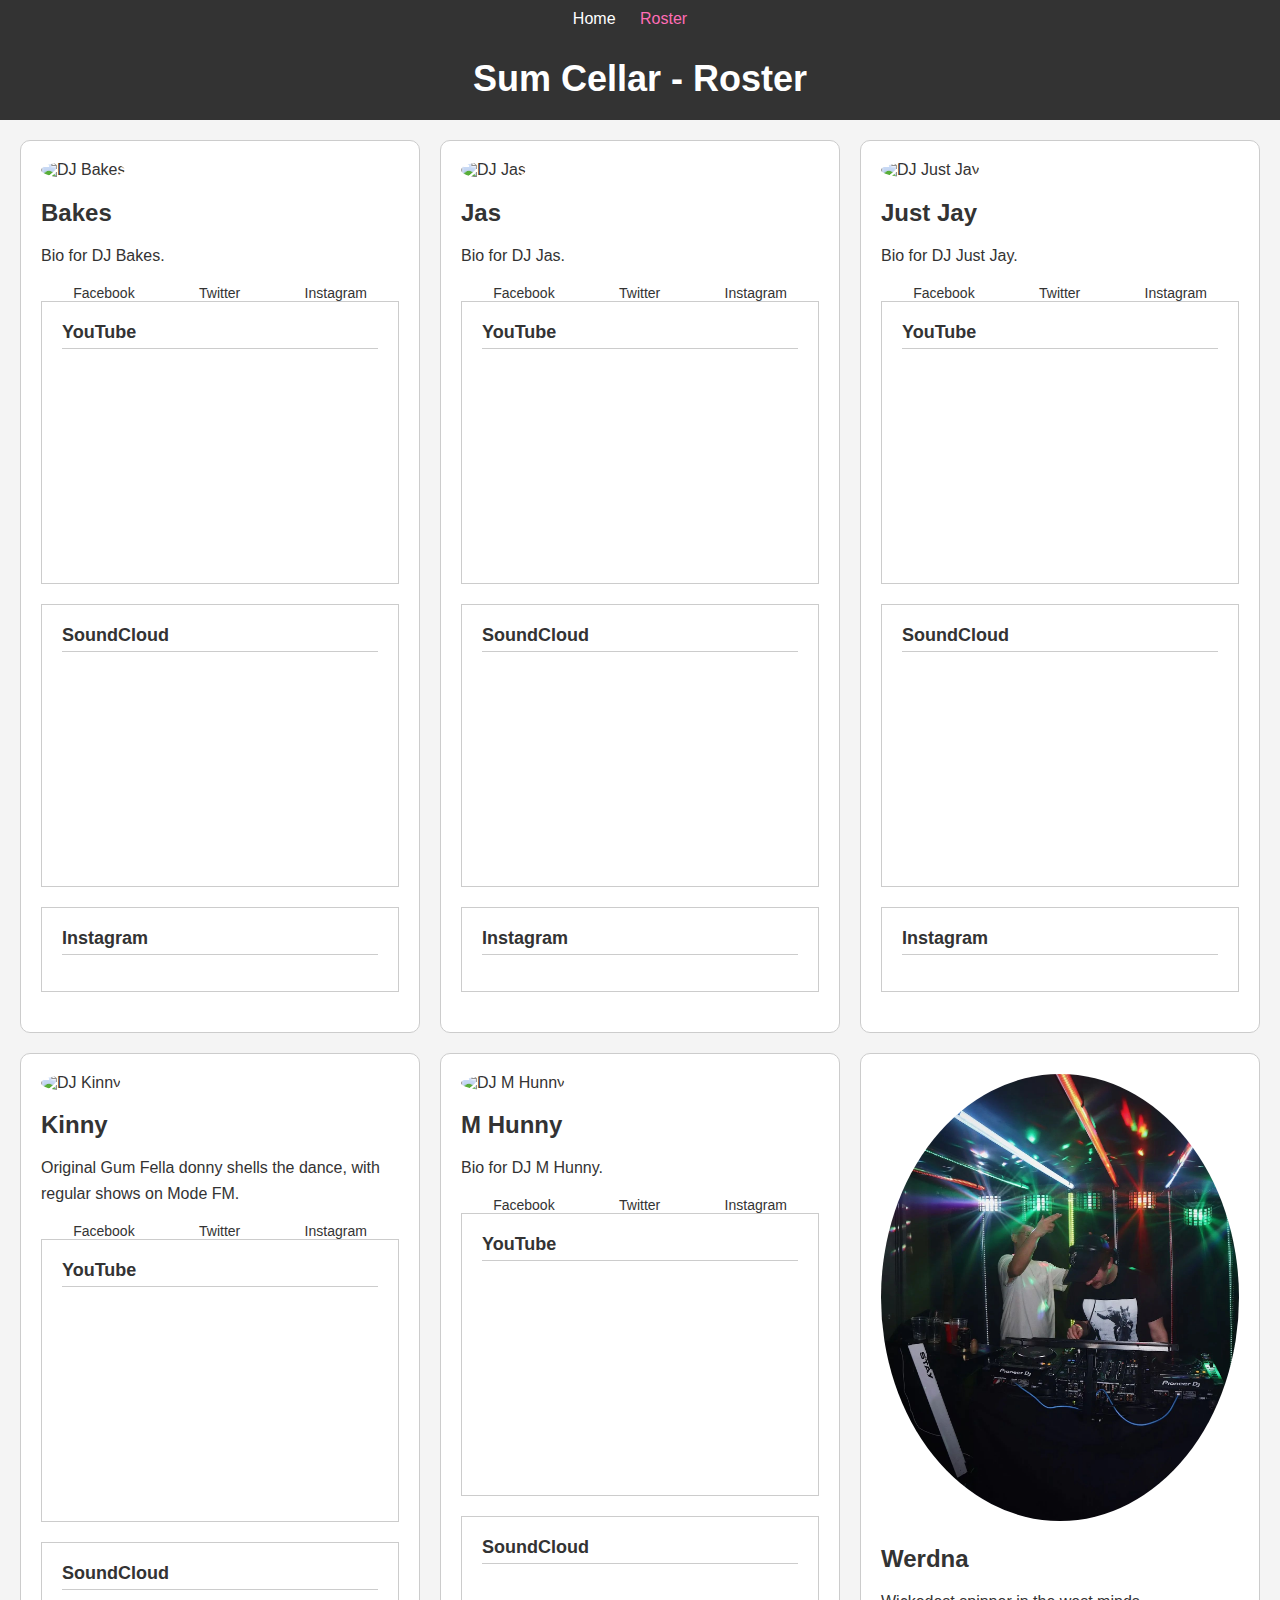
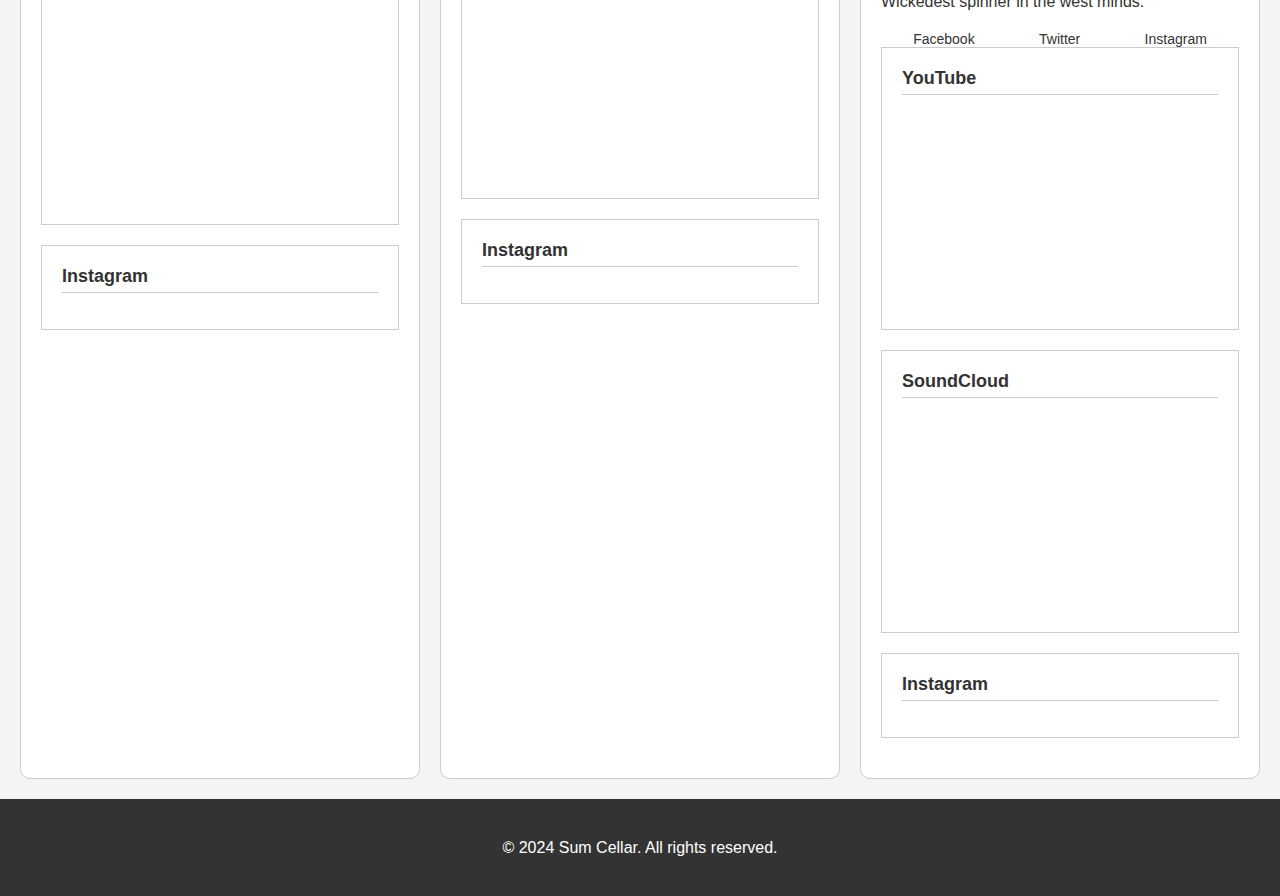
==== roster.html @ 5ea4288e "Add files via upload" ====
<!DOCTYPE html>
<html lang="en">

<head>
    <meta charset="UTF-8">
    <meta name="viewport" content="width=device-width, initial-scale=1.0">
    <title>Gum Fella - Roster</title>
    <link rel="stylesheet" href="styles.css">
</head>

<body>
    <nav>
        <ul>
            <li><a href="index.html">Home</a></li>
            <li class="active"><a href="roster.html">Roster</a></li>
        </ul>
    </nav>

    <header>
        <h1>Sum Cellar - Roster</h1>
    </header>

    <section id="dj-roster">
        <div class="grid-container">
            <!-- DJ Profile 1 -->
            <div class="grid-item dj-profile">
                <div class="profile-info">
                    <img src="dj_bakes.jpg" alt="DJ Bakes">
                    <h2>Bakes</h2>
                    <p>Bio for DJ Bakes.</p>
                    <div class="social-links">
                        <a href="https://www.facebook.com/djbakes" target="_blank">Facebook</a>
                        <a href="https://twitter.com/djbakes" target="_blank">Twitter</a>
                        <a href="https://www.instagram.com/__g.bakes___/" target="_blank">Instagram</a>
                    </div>
                </div>
                <div class="media-container">
                    <h3>YouTube</h3>
                    <iframe width="100%" height="200" src="https://www.youtube.com/embed/YOUR_VIDEO_ID" frameborder="0" allow="accelerometer; autoplay; encrypted-media; gyroscope; picture-in-picture" allowfullscreen></iframe>
                </div>
                <div class="media-container">
                    <h3>SoundCloud</h3>
                    <iframe width="100%" height="200" scrolling="no" frameborder="no" allow="autoplay" src="https://w.soundcloud.com/player/?url=https%3A//api.soundcloud.com/tracks/YOUR_TRACK_ID&color=%23ff5500&inverse=false&auto_play=false&show_user=true"></iframe>
                </div>
                <div class="media-container">
                    <h3>Instagram</h3>
                    <blockquote class="instagram-media" data-instgrm-permalink="YOUR_INSTAGRAM_URL" data-instgrm-version="13"></blockquote>
                    <script async src="//www.instagram.com/embed.js"></script>
                </div>
            </div>

            <!-- DJ Profile 2 -->
            <div class="grid-item dj-profile">
                <div class="profile-info">
                    <img src="dj_jas.jpg" alt="DJ Jas">
                    <h2>Jas</h2>
                    <p>Bio for DJ Jas.</p>
                    <div class="social-links">
                        <a href="https://www.facebook.com/djjas" target="_blank">Facebook</a>
                        <a href="https://twitter.com/djjas" target="_blank">Twitter</a>
                        <a href="https://www.instagram.com/djjas" target="_blank">Instagram</a>
                    </div>
                </div>
                <div class="media-container">
                    <h3>YouTube</h3>
                    <iframe width="100%" height="200" src="https://www.youtube.com/embed/YOUR_VIDEO_ID" frameborder="0" allow="accelerometer; autoplay; encrypted-media; gyroscope; picture-in-picture" allowfullscreen></iframe>
                </div>
                <div class="media-container">
                    <h3>SoundCloud</h3>
                    <iframe width="100%" height="200" scrolling="no" frameborder="no" allow="autoplay" src="https://w.soundcloud.com/player/?url=https%3A//api.soundcloud.com/tracks/YOUR_TRACK_ID&color=%23ff5500&inverse=false&auto_play=false&show_user=true"></iframe>
                </div>
                <div class="media-container">
                    <h3>Instagram</h3>
                    <blockquote class="instagram-media" data-instgrm-permalink="YOUR_INSTAGRAM_URL" data-instgrm-version="13"></blockquote>
                    <script async src="//www.instagram.com/embed.js"></script>
                </div>
            </div>

            <!-- DJ Profile 3 -->
            <div class="grid-item dj-profile">
                <div class="profile-info">
                    <img src="dj_just_jay.jpg" alt="DJ Just Jay">
                    <h2>Just Jay</h2>
                    <p>Bio for DJ Just Jay.</p>
                    <div class="social-links">
                        <a href="https://www.facebook.com/justjaymusic" target="_blank">Facebook</a>
                        <a href="https://twitter.com/justjaymusic" target="_blank">Twitter</a>
                        <a href="https://www.instagram.com/justjaymusic" target="_blank">Instagram</a>
                    </div>
                </div>
                <div class="media-container">
                    <h3>YouTube</h3>
                    <iframe width="100%" height="200" src="https://www.youtube.com/embed/YOUR_VIDEO_ID" frameborder="0" allow="accelerometer; autoplay; encrypted-media; gyroscope; picture-in-picture" allowfullscreen></iframe>
                </div>
                <div class="media-container">
                    <h3>SoundCloud</h3>
                    <iframe width="100%" height="200" scrolling="no" frameborder="no" allow="autoplay" src="https://w.soundcloud.com/player/?url=https%3A//api.soundcloud.com/tracks/YOUR_TRACK_ID&color=%23ff5500&inverse=false&auto_play=false&show_user=true"></iframe>
                </div>
                <div class="media-container">
                    <h3>Instagram</h3>
                    <blockquote class="instagram-media" data-instgrm-permalink="YOUR_INSTAGRAM_URL" data-instgrm-version="13"></blockquote>
                    <script async src="//www.instagram.com/embed.js"></script>
                </div>
            </div>

            <!-- DJ Profile 4 -->
            <div class="grid-item dj-profile">
                <div class="profile-info">
                    <img src="dj_kinny.jpg" alt="DJ Kinny">
                    <h2>Kinny</h2>
                    <p>Original Gum Fella donny shells the dance, with regular shows on Mode FM.</p>
                    <div class="social-links">
                        <a href="https://www.facebook.com/djkinnyofficial" target="_blank">Facebook</a>
                        <a href="https://twitter.com/djkinnyofficial" target="_blank">Twitter</a>
                        <a href="https://www.instagram.com/djkinnyofficial" target="_blank">Instagram</a>
                    </div>
                </div>
                <div class="media-container">
                    <h3>YouTube</h3>
                    <iframe width="100%" height="200" src="https://www.youtube.com/embed/YOUR_VIDEO_ID" frameborder="0" allow="accelerometer; autoplay; encrypted-media; gyroscope; picture-in-picture" allowfullscreen></iframe>
                </div>
                <div class="media-container">
                    <h3>SoundCloud</h3>
                    <iframe width="100%" height="200" scrolling="no" frameborder="no" allow="autoplay" src="https://w.soundcloud.com/player/?url=https%3A//api.soundcloud.com/tracks/YOUR_TRACK_ID&color=%23ff5500&inverse=false&auto_play=false&show_user=true"></iframe>
                </div>
                <div class="media-container">
                    <h3>Instagram</h3>
                    <blockquote class="instagram-media" data-instgrm-permalink="YOUR_INSTAGRAM_URL" data-instgrm-version="13"></blockquote>
                    <script async src="//www.instagram.com/embed.js"></script>
                </div>
            </div>

            <!-- DJ Profile 5 -->
            <div class="grid-item dj-profile">
                <div class="profile-info">
                    <img src="dj_m_hunny.jpg" alt="DJ M Hunny">
                    <h2>M Hunny</h2>
                    <p>Bio for DJ M Hunny.</p>
                    <div class="social-links">
                        <a href="https://www.facebook.com/djmhunny" target="_blank">Facebook</a>
                        <a href="https://twitter.com/djmhunny" target="_blank">Twitter</a>
                        <a href="https://www.instagram.com/djmhunny" target="_blank">Instagram</a>
                    </div>
                </div>
                <div class="media-container">
                    <h3>YouTube</h3>
                    <iframe width="100%" height="200" src="https://www.youtube.com/embed/YOUR_VIDEO_ID" frameborder="0" allow="accelerometer; autoplay; encrypted-media; gyroscope; picture-in-picture" allowfullscreen></iframe>
                </div>
                <div class="media-container">
                    <h3>SoundCloud</h3>
                    <iframe width="100%" height="200" scrolling="no" frameborder="no" allow="autoplay" src="https://w.soundcloud.com/player/?url=https%3A//api.soundcloud.com/tracks/YOUR_TRACK_ID&color=%23ff5500&inverse=false&auto_play=false&show_user=true"></iframe>
                </div>
                <div class="media-container">
                    <h3>Instagram</h3>
                    <blockquote class="instagram-media" data-instgrm-permalink="YOUR_INSTAGRAM_URL" data-instgrm-version="13"></blockquote>
                    <script async src="//www.instagram.com/embed.js"></script>
                </div>
            </div>

            <!-- DJ Profile 6 -->
            <div class="grid-item dj-profile">
                <div class="profile-info">
                    <img src="dj_werdna.jpg" alt="DJ Werdna">
                    <h2>Werdna</h2>
                    <p>Wickedest spinner in the west minds.</p>
                    <div class="social-links">
                        <a href="https://www.facebook.com/WerdnaCJAW/" target="_blank">Facebook</a>
                        <a href="" target="_blank">Twitter</a>
                        <a href="https://www.instagram.com/werdna_cjaw/" target="_blank">Instagram</a>
                    </div>
                </div>
                <div class="media-container">
                    <h3>YouTube</h3>
                    <iframe width="100%" height="200" src="https://www.youtube.com/embed/SE3tirVeRbY?si=YIN_BVNswuNSH-jb" title="YouTube video player" frameborder="0" allow="accelerometer; autoplay; clipboard-write; encrypted-media; gyroscope; picture-in-picture; web-share" referrerpolicy="strict-origin-when-cross-origin" allowfullscreen></iframe>
                </div>
                <div class="media-container">
                    <h3>SoundCloud</h3>
                    <iframe width="100%" height="200" scrolling="no" frameborder="no" allow="autoplay" src="https://w.soundcloud.com/player/?url=https%3A//api.soundcloud.com/playlists/1389312382&color=%23ff5500&auto_play=false&hide_related=false&show_comments=true&show_user=true&show_reposts=false&show_teaser=true&visual=true"></iframe>
                </div>
                <div class="media-container">
                    <h3>Instagram</h3>
                    <blockquote class="instagram-media" data-instgrm-permalink="https://www.instagram.com/werdna_cjaw/" data-instgrm-version="13"></blockquote>
                    <script async src="//www.instagram.com/embed.js"></script>
                </div>
            </div>

        </div>
    </section>

    <footer>
        <p>&copy; 2024 Sum Cellar. All rights reserved.</p>
    </footer>

    <script src="scripts.js"></script>
</body>

</html>
---- styles.css ----
/* General Styles */
body {
    font-family: Arial, sans-serif;
    margin: 0;
    padding: 0;
    background-color: #f4f4f4;
    color: #333;
    overflow-x: hidden; /* Prevent horizontal scrolling */
}

nav {
    background-color: #333;
    color: #fff;
    padding: 10px 0;
}

nav ul {
    list-style-type: none;
    padding: 0;
    margin: 0;
    text-align: center;
}

nav ul li {
    display: inline;
    margin-right: 20px;
}

nav ul li a {
    text-decoration: none;
    color: #fff;
}

header {
    background-color: #333;
    color: #fff;
    padding: 20px;
    text-align: center;
}

header h1 {
    margin: 0;
    font-size: 36px;
}

header p {
    margin-top: 0;
}

section {
    padding: 20px;
}

h2 {
    color: #333;
    font-size: 24px;
    margin-bottom: 10px;
}

p {
    font-size: 16px;
    line-height: 1.6;
}

/* Media Styles */
.media-container {
    margin-bottom: 20px;
    padding: 20px;
    background-color: #fff;
    border: 1px solid #ccc;
    overflow: hidden; /* Ensure content doesn't overflow */
}

.media-container h3 {
    color: #333;
    font-size: 18px;
    margin-top: 0;
    margin-bottom: 10px;
    padding-bottom: 5px;
    border-bottom: 1px solid #ccc;
}

/* Video Container (for YouTube) */
.video-container {
    position: relative;
    padding-bottom: 56.25%; /* 16:9 aspect ratio */
    height: 0;
    overflow: hidden;
}

.video-container iframe {
    position: absolute;
    top: 0;
    left: 0;
    width: 100%;
    height: 100%;
}

/* Social Links */
.social-links {
    display: flex;
    justify-content: space-around;
    margin-top: 10px;
}

.social-links a {
    color: #333;
    text-decoration: none;
    font-size: 14px;
}

/* Footer Styles */
footer {
    background-color: #333;
    color: #fff;
    padding: 20px;
    text-align: center;
}

/* Navbar Styles */
nav ul li a:hover {
    color: #ff6db6;
}

nav ul li.active a {
    color: #ff6db6;
}

nav ul li a:focus {
    color: #ff6db6;
}

/* Responsive DJ Profile Grid */
.grid-container {
    display: grid;
    grid-template-columns: 1fr;
    gap: 20px;
    grid-auto-flow: dense; /* Ensure items are placed densely in the grid */
}

@media (min-width: 600px) {
    .grid-container {
        grid-template-columns: 1fr 1fr;
    }
}

@media (min-width: 900px) {
    .grid-container {
        grid-template-columns: 1fr 1fr 1fr;
    }
}

.dj-profile {
    background-color: #fff;
    padding: 20px;
    border: 1px solid #ccc;
    border-radius: 10px;
}

.profile-info img {
    max-width: 100%;
    border-radius: 50%;
}

.social-links {
    display: flex;
    justify-content: space-around;
    margin-top: 10px;
}

.social-links a {
    color: #333;
    text-decoration: none;
    font-size: 14px;
}
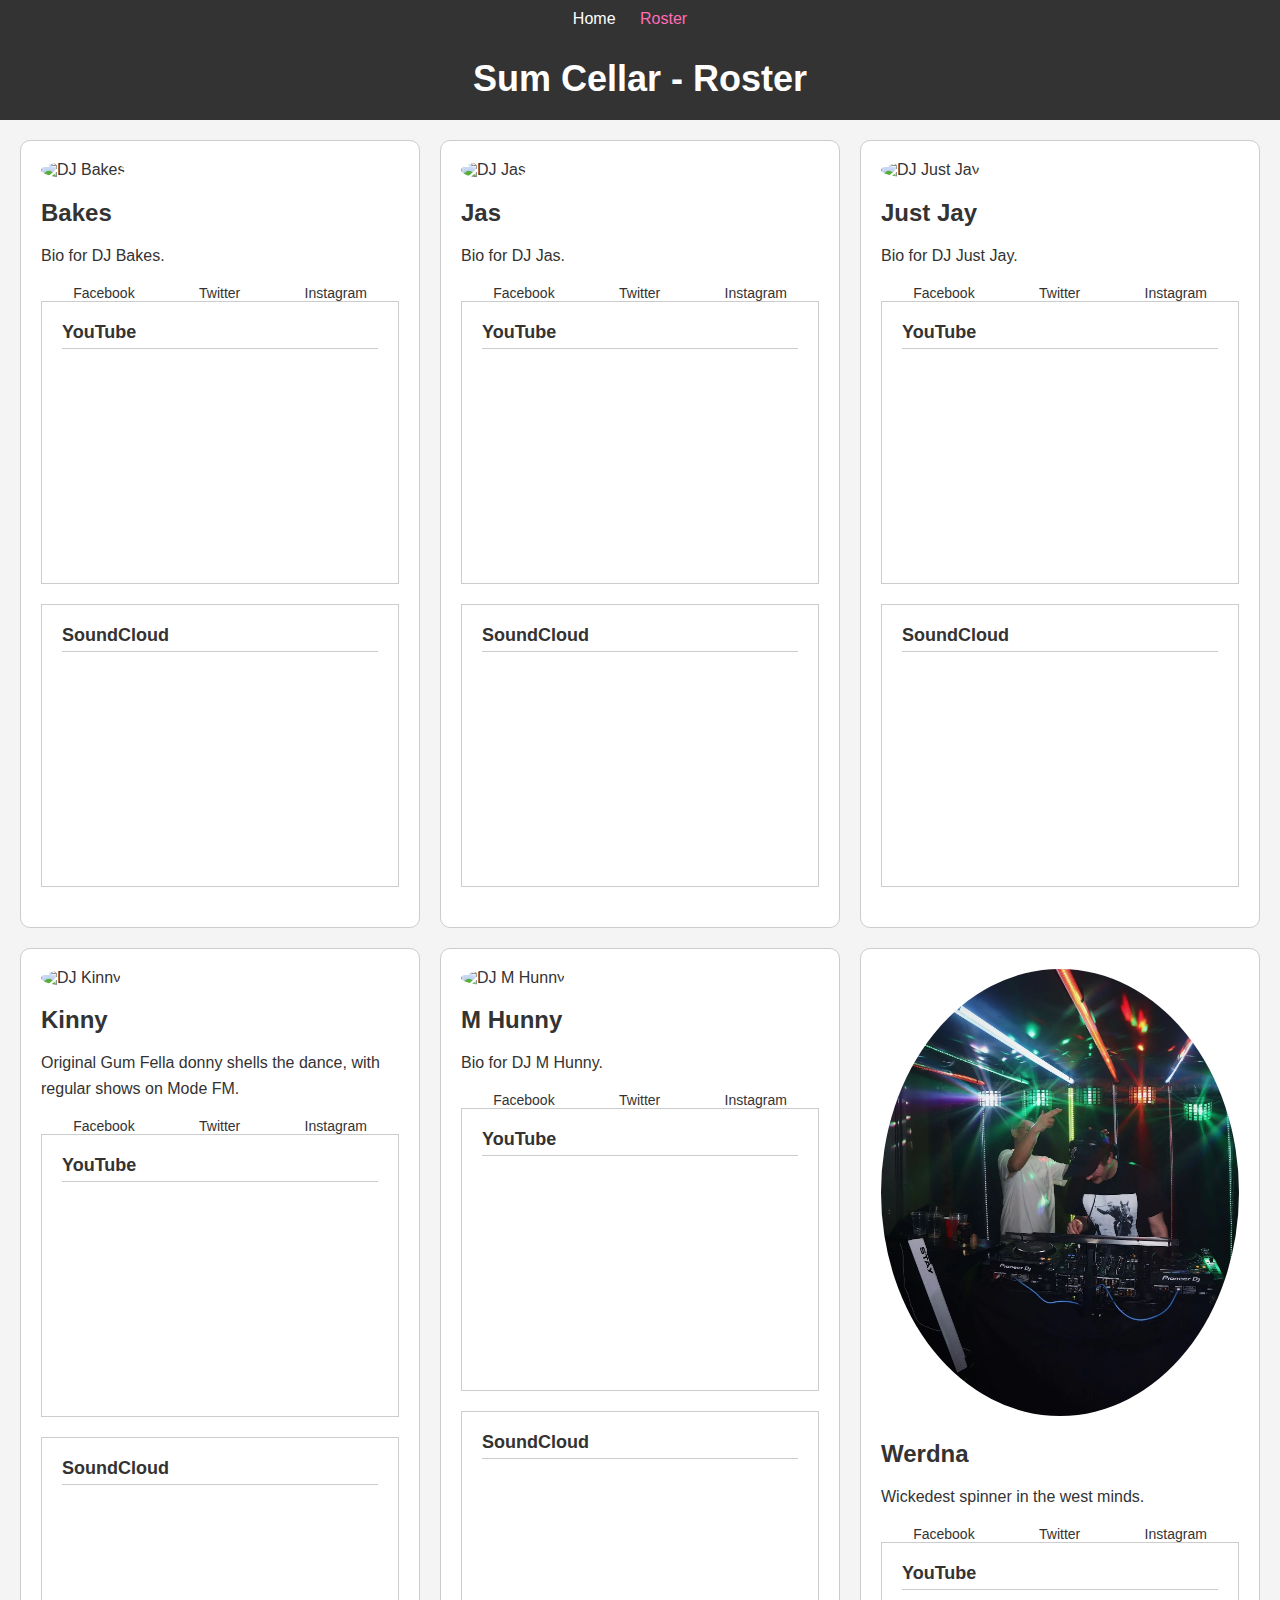
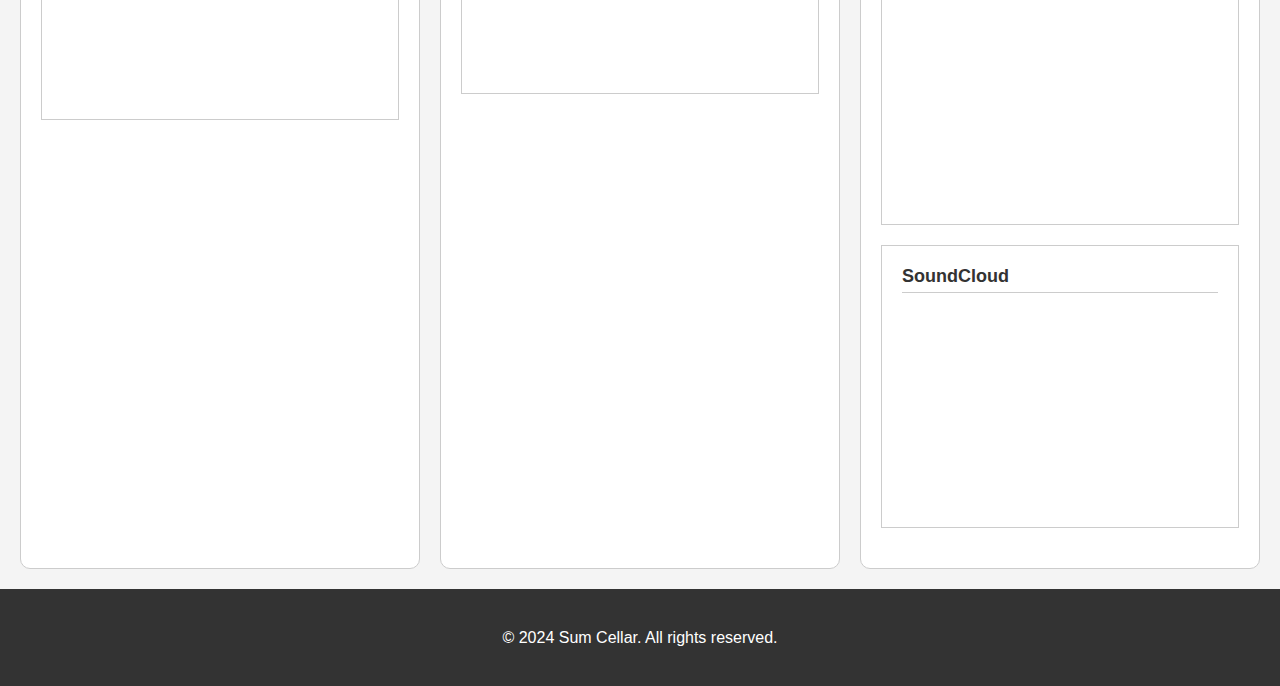
==== commit 4b18ce1f: "Add files via upload" ====
--- a/roster.html
+++ b/roster.html
@@ -42,11 +42,6 @@
                     <h3>SoundCloud</h3>
                     <iframe width="100%" height="200" scrolling="no" frameborder="no" allow="autoplay" src="https://w.soundcloud.com/player/?url=https%3A//api.soundcloud.com/tracks/YOUR_TRACK_ID&color=%23ff5500&inverse=false&auto_play=false&show_user=true"></iframe>
                 </div>
-                <div class="media-container">
-                    <h3>Instagram</h3>
-                    <blockquote class="instagram-media" data-instgrm-permalink="YOUR_INSTAGRAM_URL" data-instgrm-version="13"></blockquote>
-                    <script async src="//www.instagram.com/embed.js"></script>
-                </div>
             </div>
 
             <!-- DJ Profile 2 -->
@@ -68,11 +63,6 @@
                 <div class="media-container">
                     <h3>SoundCloud</h3>
                     <iframe width="100%" height="200" scrolling="no" frameborder="no" allow="autoplay" src="https://w.soundcloud.com/player/?url=https%3A//api.soundcloud.com/tracks/YOUR_TRACK_ID&color=%23ff5500&inverse=false&auto_play=false&show_user=true"></iframe>
-                </div>
-                <div class="media-container">
-                    <h3>Instagram</h3>
-                    <blockquote class="instagram-media" data-instgrm-permalink="YOUR_INSTAGRAM_URL" data-instgrm-version="13"></blockquote>
-                    <script async src="//www.instagram.com/embed.js"></script>
                 </div>
             </div>
 
@@ -96,11 +86,6 @@
                     <h3>SoundCloud</h3>
                     <iframe width="100%" height="200" scrolling="no" frameborder="no" allow="autoplay" src="https://w.soundcloud.com/player/?url=https%3A//api.soundcloud.com/tracks/YOUR_TRACK_ID&color=%23ff5500&inverse=false&auto_play=false&show_user=true"></iframe>
                 </div>
-                <div class="media-container">
-                    <h3>Instagram</h3>
-                    <blockquote class="instagram-media" data-instgrm-permalink="YOUR_INSTAGRAM_URL" data-instgrm-version="13"></blockquote>
-                    <script async src="//www.instagram.com/embed.js"></script>
-                </div>
             </div>
 
             <!-- DJ Profile 4 -->
@@ -122,11 +107,6 @@
                 <div class="media-container">
                     <h3>SoundCloud</h3>
                     <iframe width="100%" height="200" scrolling="no" frameborder="no" allow="autoplay" src="https://w.soundcloud.com/player/?url=https%3A//api.soundcloud.com/tracks/YOUR_TRACK_ID&color=%23ff5500&inverse=false&auto_play=false&show_user=true"></iframe>
-                </div>
-                <div class="media-container">
-                    <h3>Instagram</h3>
-                    <blockquote class="instagram-media" data-instgrm-permalink="YOUR_INSTAGRAM_URL" data-instgrm-version="13"></blockquote>
-                    <script async src="//www.instagram.com/embed.js"></script>
                 </div>
             </div>
 
@@ -150,11 +130,6 @@
                     <h3>SoundCloud</h3>
                     <iframe width="100%" height="200" scrolling="no" frameborder="no" allow="autoplay" src="https://w.soundcloud.com/player/?url=https%3A//api.soundcloud.com/tracks/YOUR_TRACK_ID&color=%23ff5500&inverse=false&auto_play=false&show_user=true"></iframe>
                 </div>
-                <div class="media-container">
-                    <h3>Instagram</h3>
-                    <blockquote class="instagram-media" data-instgrm-permalink="YOUR_INSTAGRAM_URL" data-instgrm-version="13"></blockquote>
-                    <script async src="//www.instagram.com/embed.js"></script>
-                </div>
             </div>
 
             <!-- DJ Profile 6 -->
@@ -177,11 +152,6 @@
                     <h3>SoundCloud</h3>
                     <iframe width="100%" height="200" scrolling="no" frameborder="no" allow="autoplay" src="https://w.soundcloud.com/player/?url=https%3A//api.soundcloud.com/playlists/1389312382&color=%23ff5500&auto_play=false&hide_related=false&show_comments=true&show_user=true&show_reposts=false&show_teaser=true&visual=true"></iframe>
                 </div>
-                <div class="media-container">
-                    <h3>Instagram</h3>
-                    <blockquote class="instagram-media" data-instgrm-permalink="https://www.instagram.com/werdna_cjaw/" data-instgrm-version="13"></blockquote>
-                    <script async src="//www.instagram.com/embed.js"></script>
-                </div>
             </div>
 
         </div>
@@ -195,13 +165,3 @@
 </body>
 
 </html>
-
-
-
-
-
-
-
-
-
-
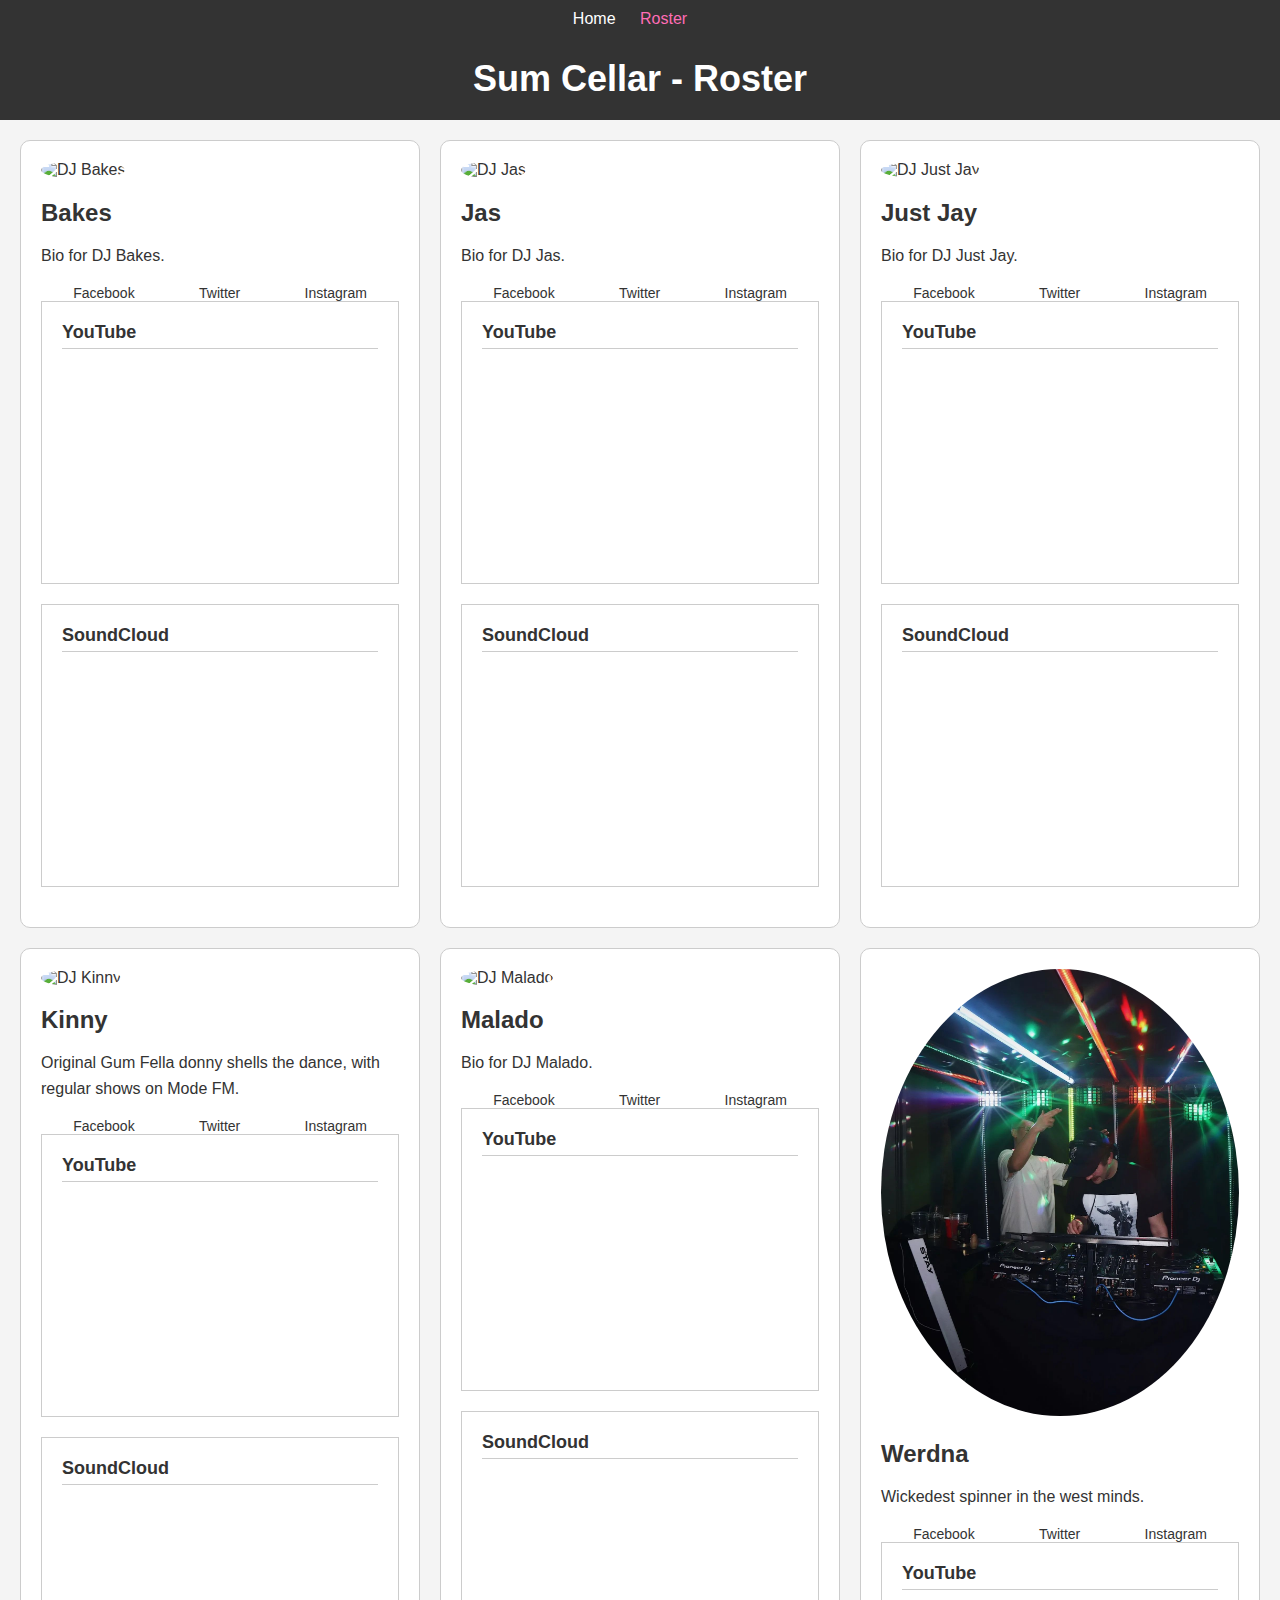
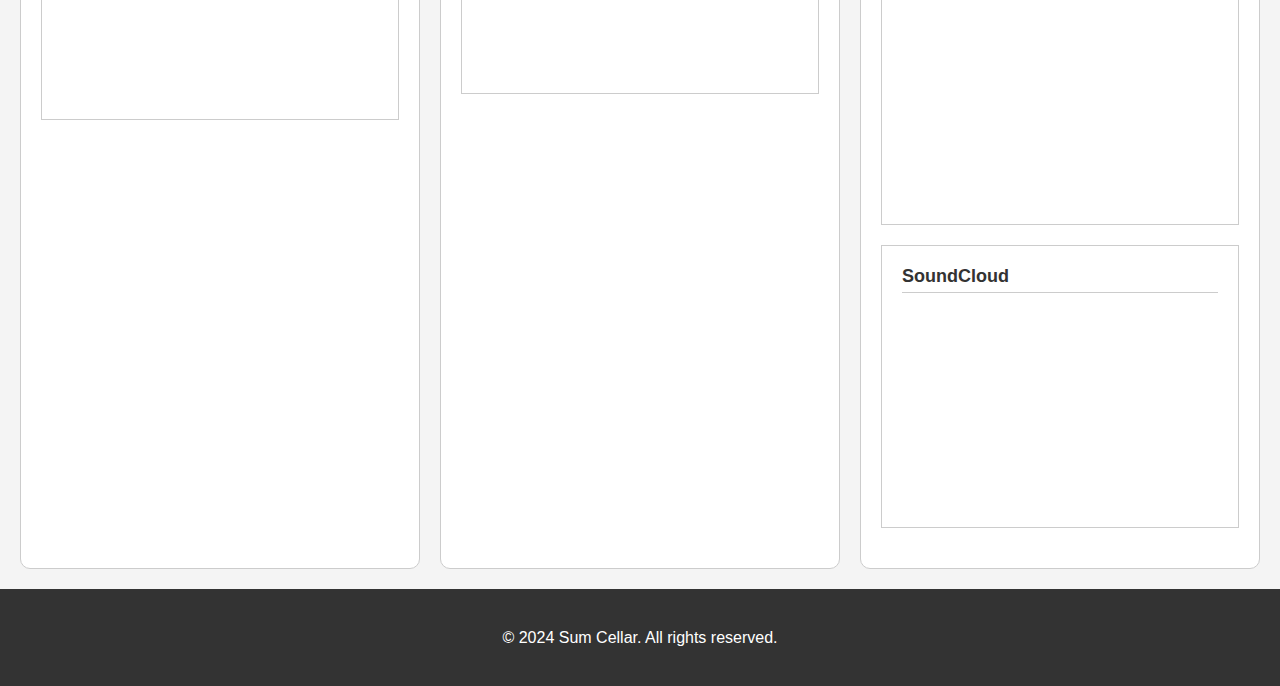
==== commit 014cb45c: "Add files via upload" ====
--- a/roster.html
+++ b/roster.html
@@ -113,9 +113,9 @@
             <!-- DJ Profile 5 -->
             <div class="grid-item dj-profile">
                 <div class="profile-info">
-                    <img src="dj_m_hunny.jpg" alt="DJ M Hunny">
-                    <h2>M Hunny</h2>
-                    <p>Bio for DJ M Hunny.</p>
+                    <img src="dj_m_malado.jpg" alt="DJ Malado">
+                    <h2>Malado</h2>
+                    <p>Bio for DJ Malado.</p>
                     <div class="social-links">
                         <a href="https://www.facebook.com/djmhunny" target="_blank">Facebook</a>
                         <a href="https://twitter.com/djmhunny" target="_blank">Twitter</a>
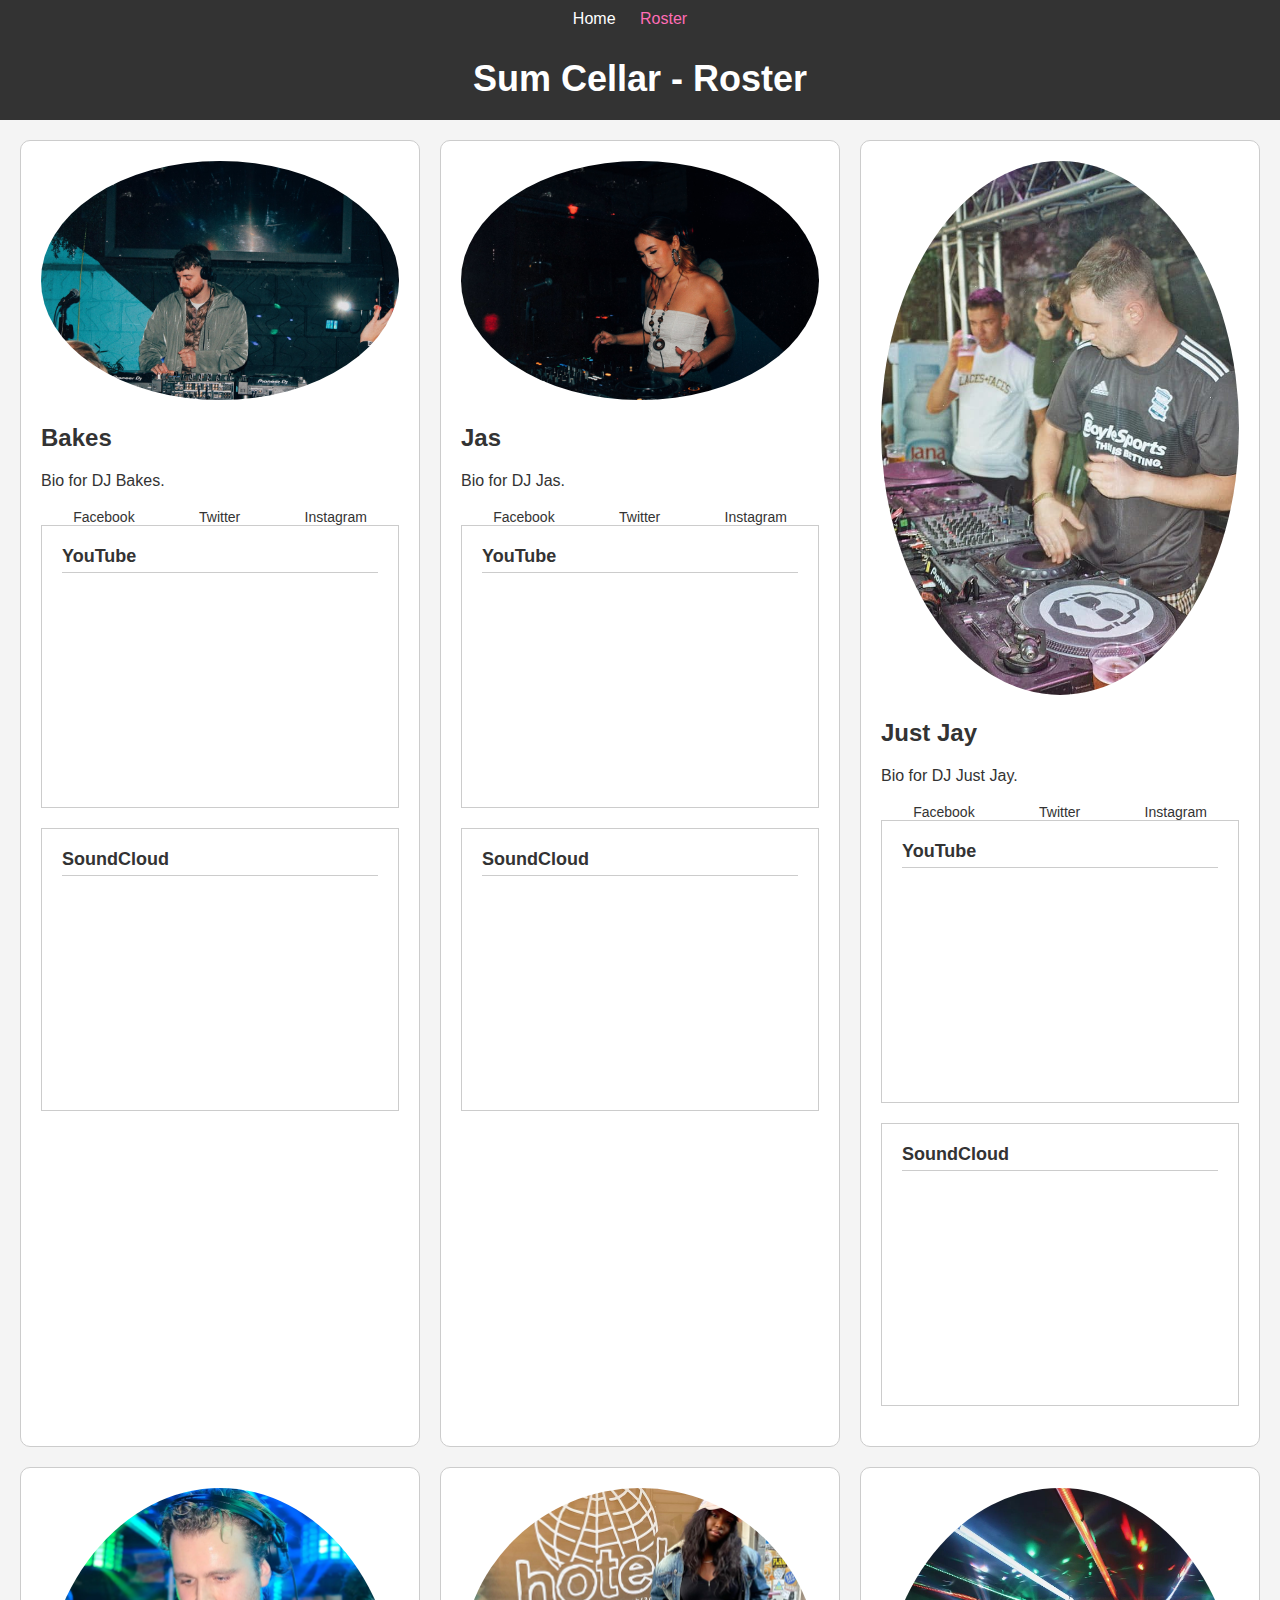
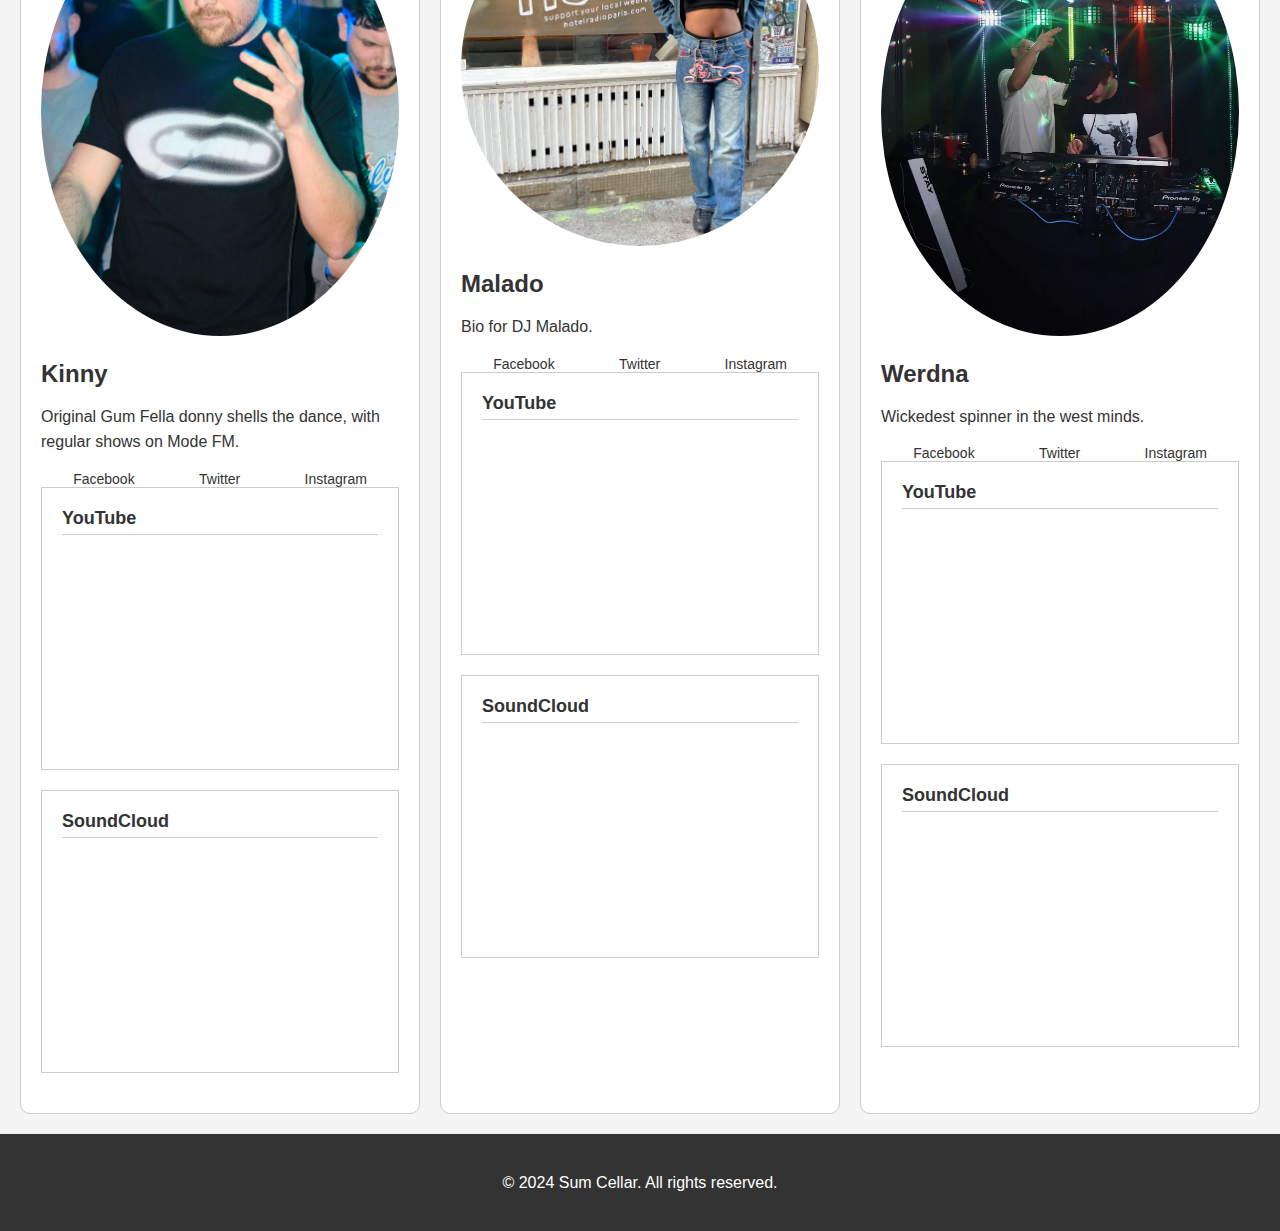
==== commit e847ea10: "Add files via upload" ====
--- a/roster.html
+++ b/roster.html
@@ -113,7 +113,7 @@
             <!-- DJ Profile 5 -->
             <div class="grid-item dj-profile">
                 <div class="profile-info">
-                    <img src="dj_m_malado.jpg" alt="DJ Malado">
+                    <img src="dj_malado.jpg" alt="DJ Malado">
                     <h2>Malado</h2>
                     <p>Bio for DJ Malado.</p>
                     <div class="social-links">
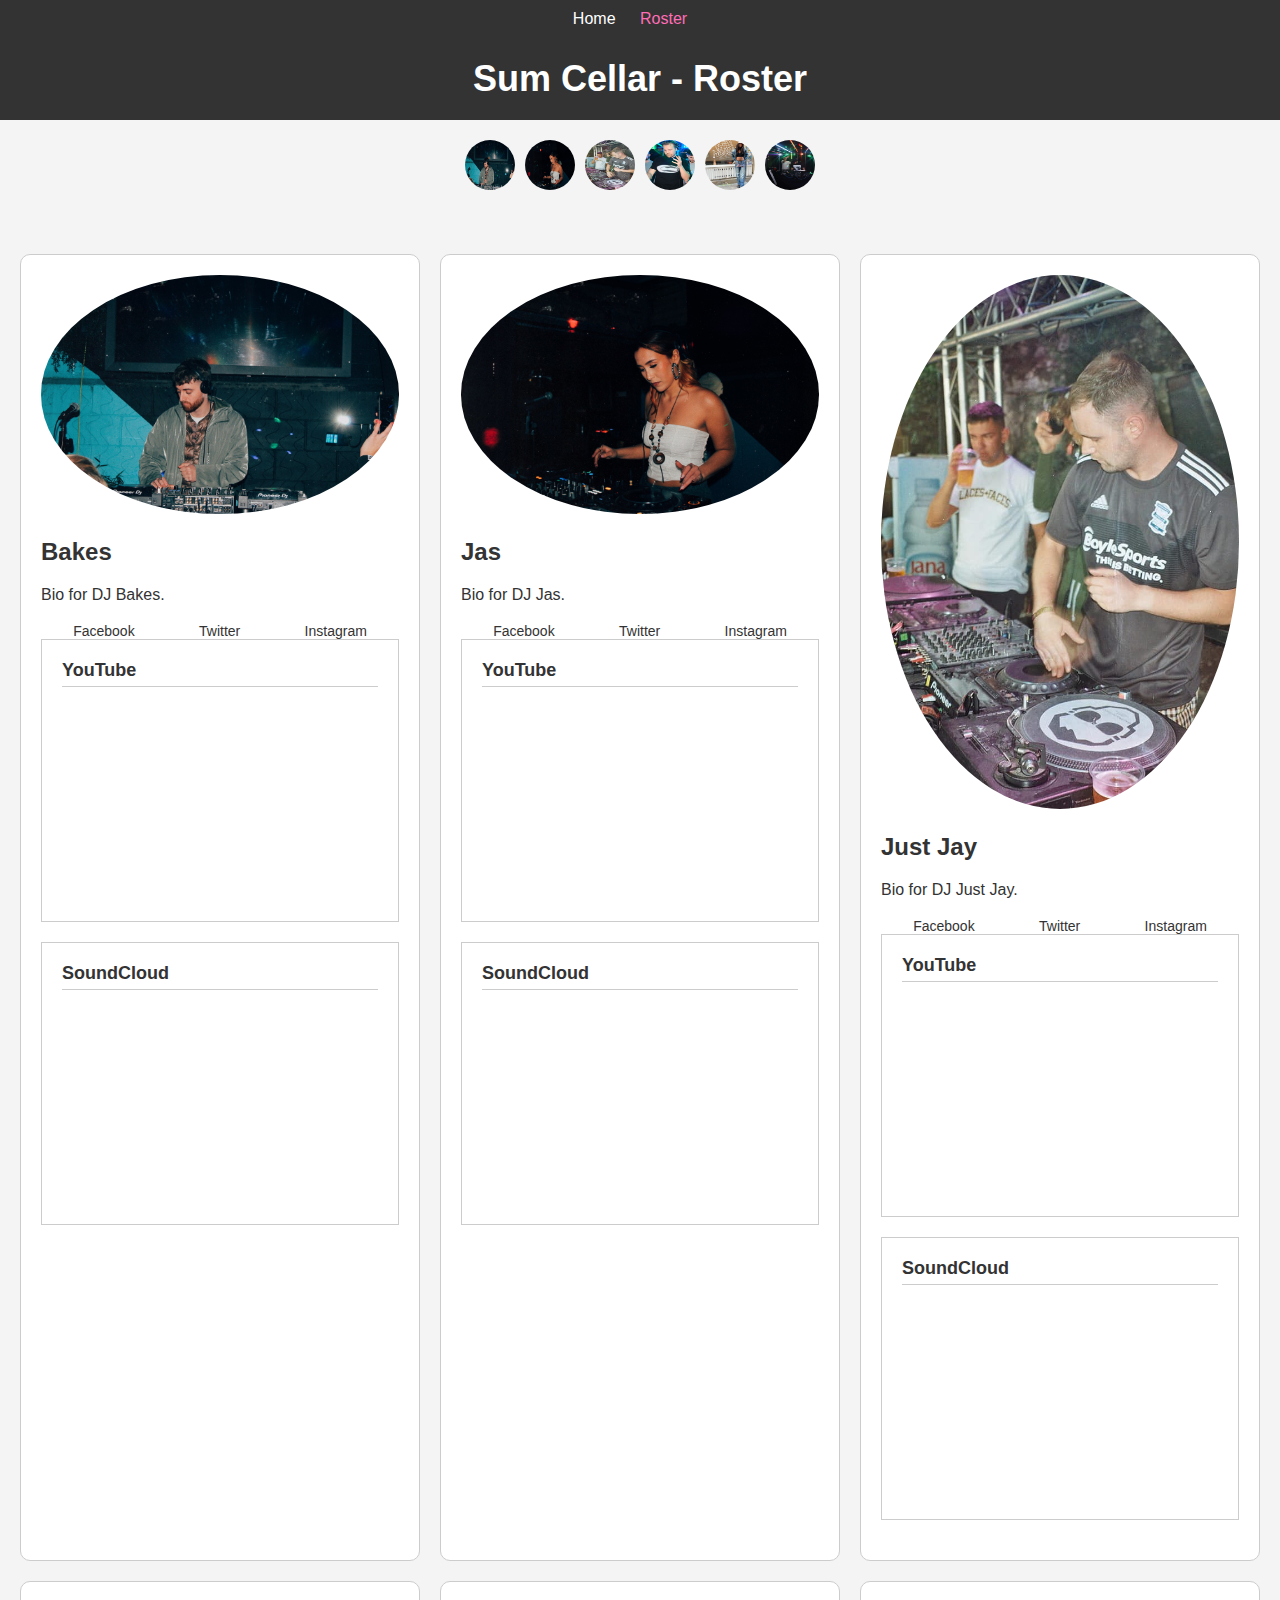
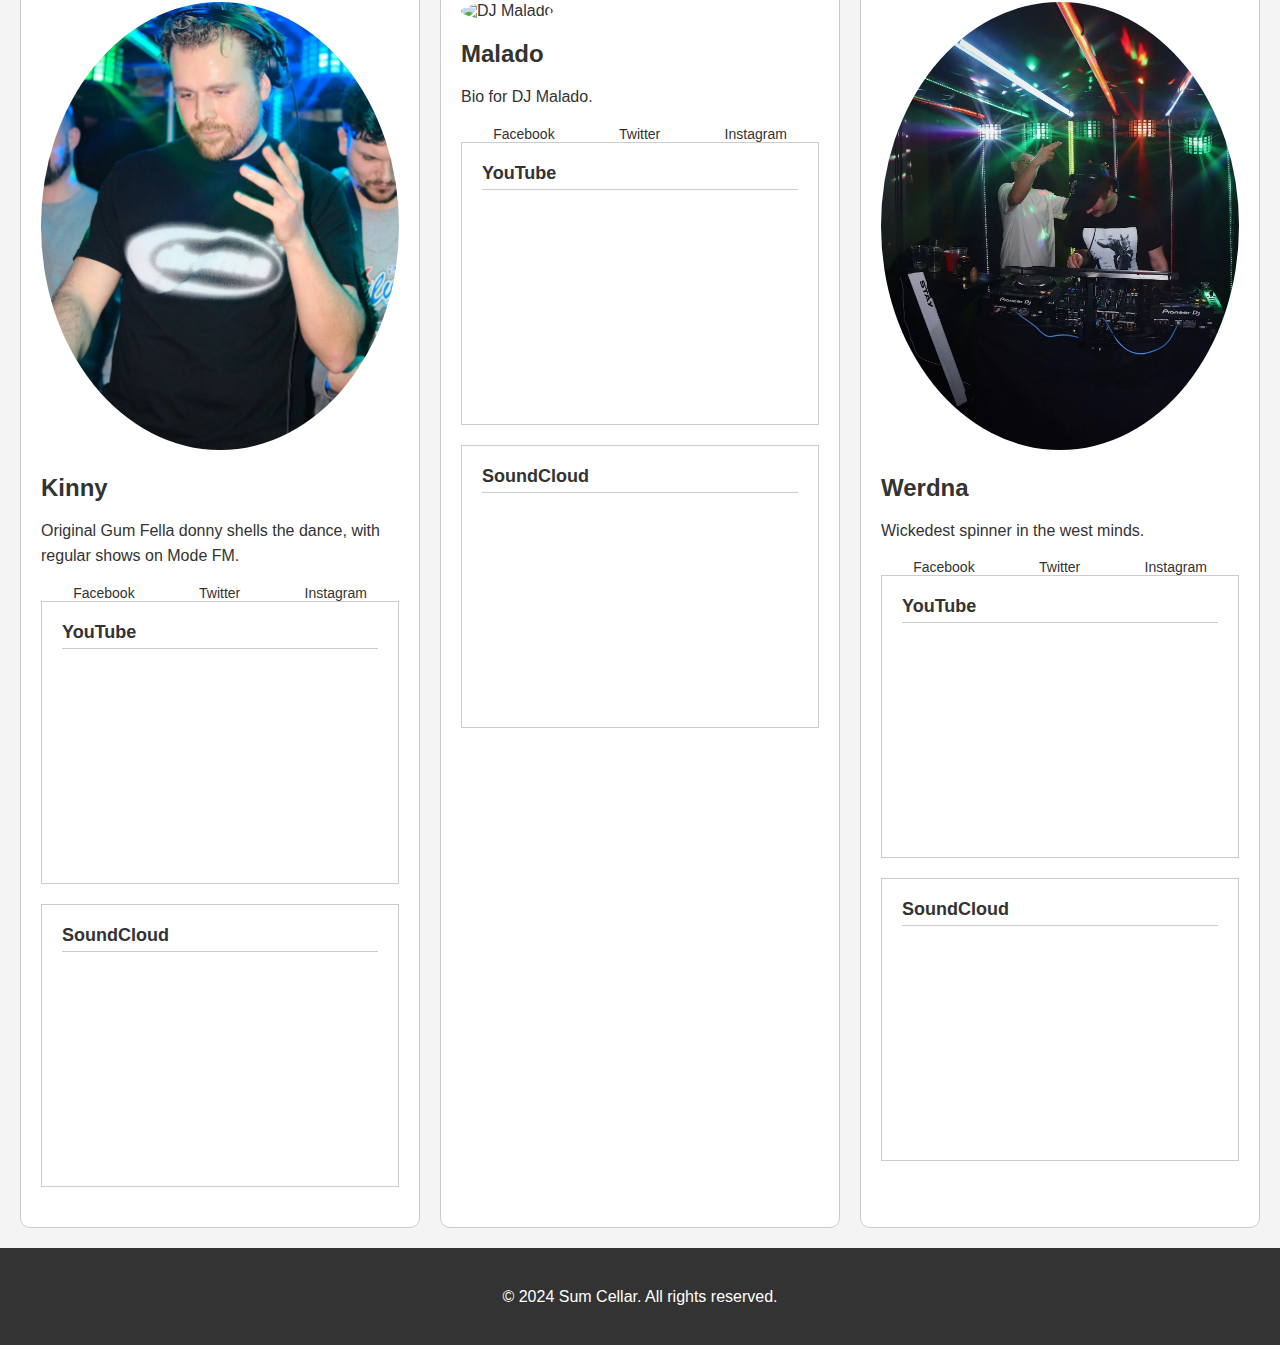
==== commit f32a5679: "Add files via upload" ====
--- a/roster.html
+++ b/roster.html
@@ -20,10 +20,22 @@
         <h1>Sum Cellar - Roster</h1>
     </header>
 
+    <!-- A to Z Menu -->
+    <section id="atoz-menu">
+        <div class="atoz-container">
+            <a href="#dj_bakes"><img src="dj_bakes.jpg" alt="DJ Bakes"></a>
+            <a href="#dj_jas"><img src="dj_jas.jpg" alt="DJ Jas"></a>
+            <a href="#dj_just_jay"><img src="dj_just_jay.jpg" alt="DJ Just Jay"></a>
+            <a href="#dj_kinny"><img src="dj_kinny.jpg" alt="DJ Kinny"></a>
+            <a href="#dj_malado"><img src="dj_malado.jpg" alt="DJ Malado"></a>
+            <a href="#dj_werdna"><img src="dj_werdna.jpg" alt="DJ Werdna"></a>
+        </div>
+    </section>
+
     <section id="dj-roster">
         <div class="grid-container">
             <!-- DJ Profile 1 -->
-            <div class="grid-item dj-profile">
+            <div class="grid-item dj-profile" id="dj_bakes">
                 <div class="profile-info">
                     <img src="dj_bakes.jpg" alt="DJ Bakes">
                     <h2>Bakes</h2>
@@ -45,7 +57,7 @@
             </div>
 
             <!-- DJ Profile 2 -->
-            <div class="grid-item dj-profile">
+            <div class="grid-item dj-profile" id="dj_jas">
                 <div class="profile-info">
                     <img src="dj_jas.jpg" alt="DJ Jas">
                     <h2>Jas</h2>
@@ -67,7 +79,7 @@
             </div>
 
             <!-- DJ Profile 3 -->
-            <div class="grid-item dj-profile">
+            <div class="grid-item dj-profile" id="dj_just_jay">
                 <div class="profile-info">
                     <img src="dj_just_jay.jpg" alt="DJ Just Jay">
                     <h2>Just Jay</h2>
@@ -89,7 +101,7 @@
             </div>
 
             <!-- DJ Profile 4 -->
-            <div class="grid-item dj-profile">
+            <div class="grid-item dj-profile" id="dj_kinny">
                 <div class="profile-info">
                     <img src="dj_kinny.jpg" alt="DJ Kinny">
                     <h2>Kinny</h2>
@@ -111,9 +123,9 @@
             </div>
 
             <!-- DJ Profile 5 -->
-            <div class="grid-item dj-profile">
+            <div class="grid-item dj-profile" id="dj_malado">
                 <div class="profile-info">
-                    <img src="dj_malado.jpg" alt="DJ Malado">
+                    <img src="dj_m_malado.jpg" alt="DJ Malado">
                     <h2>Malado</h2>
                     <p>Bio for DJ Malado.</p>
                     <div class="social-links">
@@ -133,7 +145,7 @@
             </div>
 
             <!-- DJ Profile 6 -->
-            <div class="grid-item dj-profile">
+            <div class="grid-item dj-profile" id="dj_werdna">
                 <div class="profile-info">
                     <img src="dj_werdna.jpg" alt="DJ Werdna">
                     <h2>Werdna</h2>
@@ -165,3 +177,4 @@
 </body>
 
 </html>
+
--- a/styles.css
+++ b/styles.css
@@ -174,5 +174,27 @@
     font-size: 14px;
 }
 
-
-
+/* A to Z Menu Styling */
+#atoz-menu {
+    margin-bottom: 20px;
+    text-align: center;
+}
+
+.atoz-container {
+    display: flex;
+    justify-content: center;
+    gap: 10px;
+}
+
+.atoz-container a img {
+    width: 50px;
+    height: 50px;
+    border-radius: 50%;
+    transition: transform 0.3s, box-shadow 0.3s;
+}
+
+.atoz-container a img:hover {
+    transform: scale(1.1);
+    box-shadow: 0 0 10px rgba(0, 0, 0, 0.5);
+    cursor: pointer;
+}
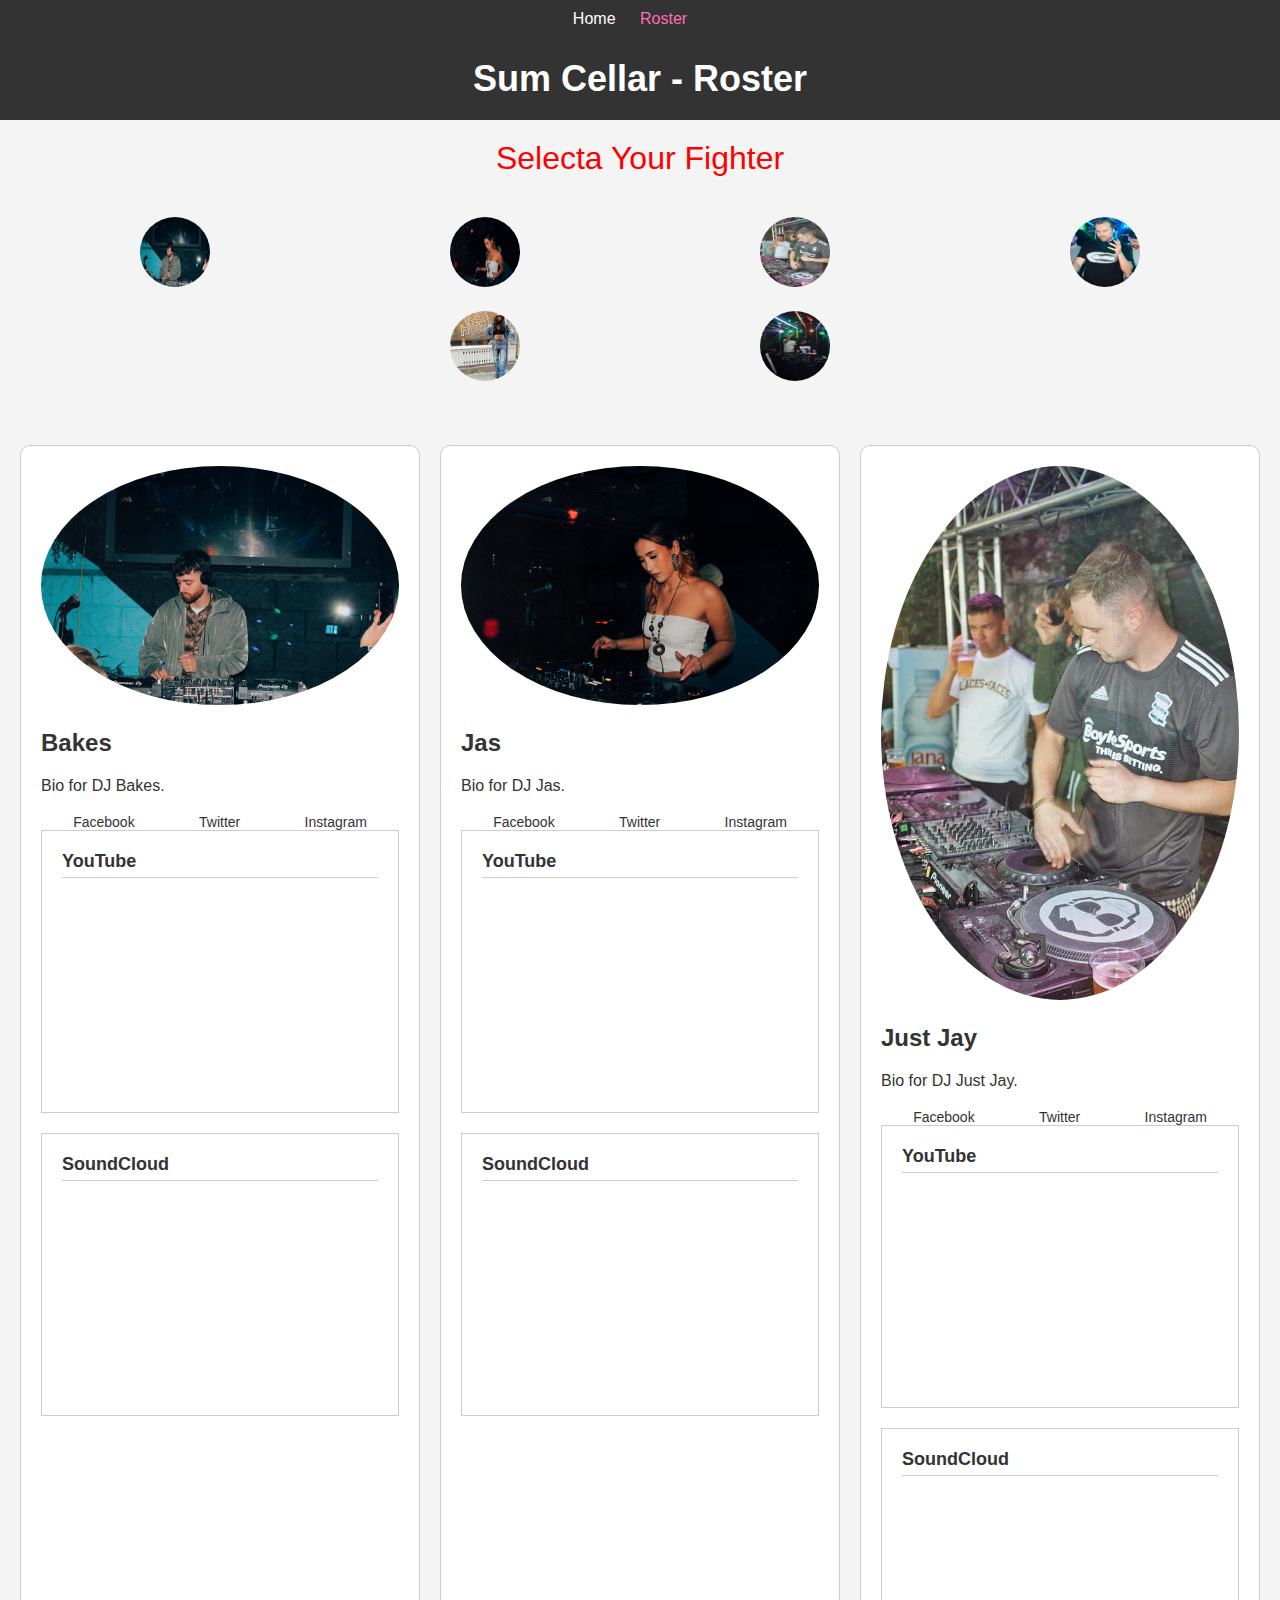
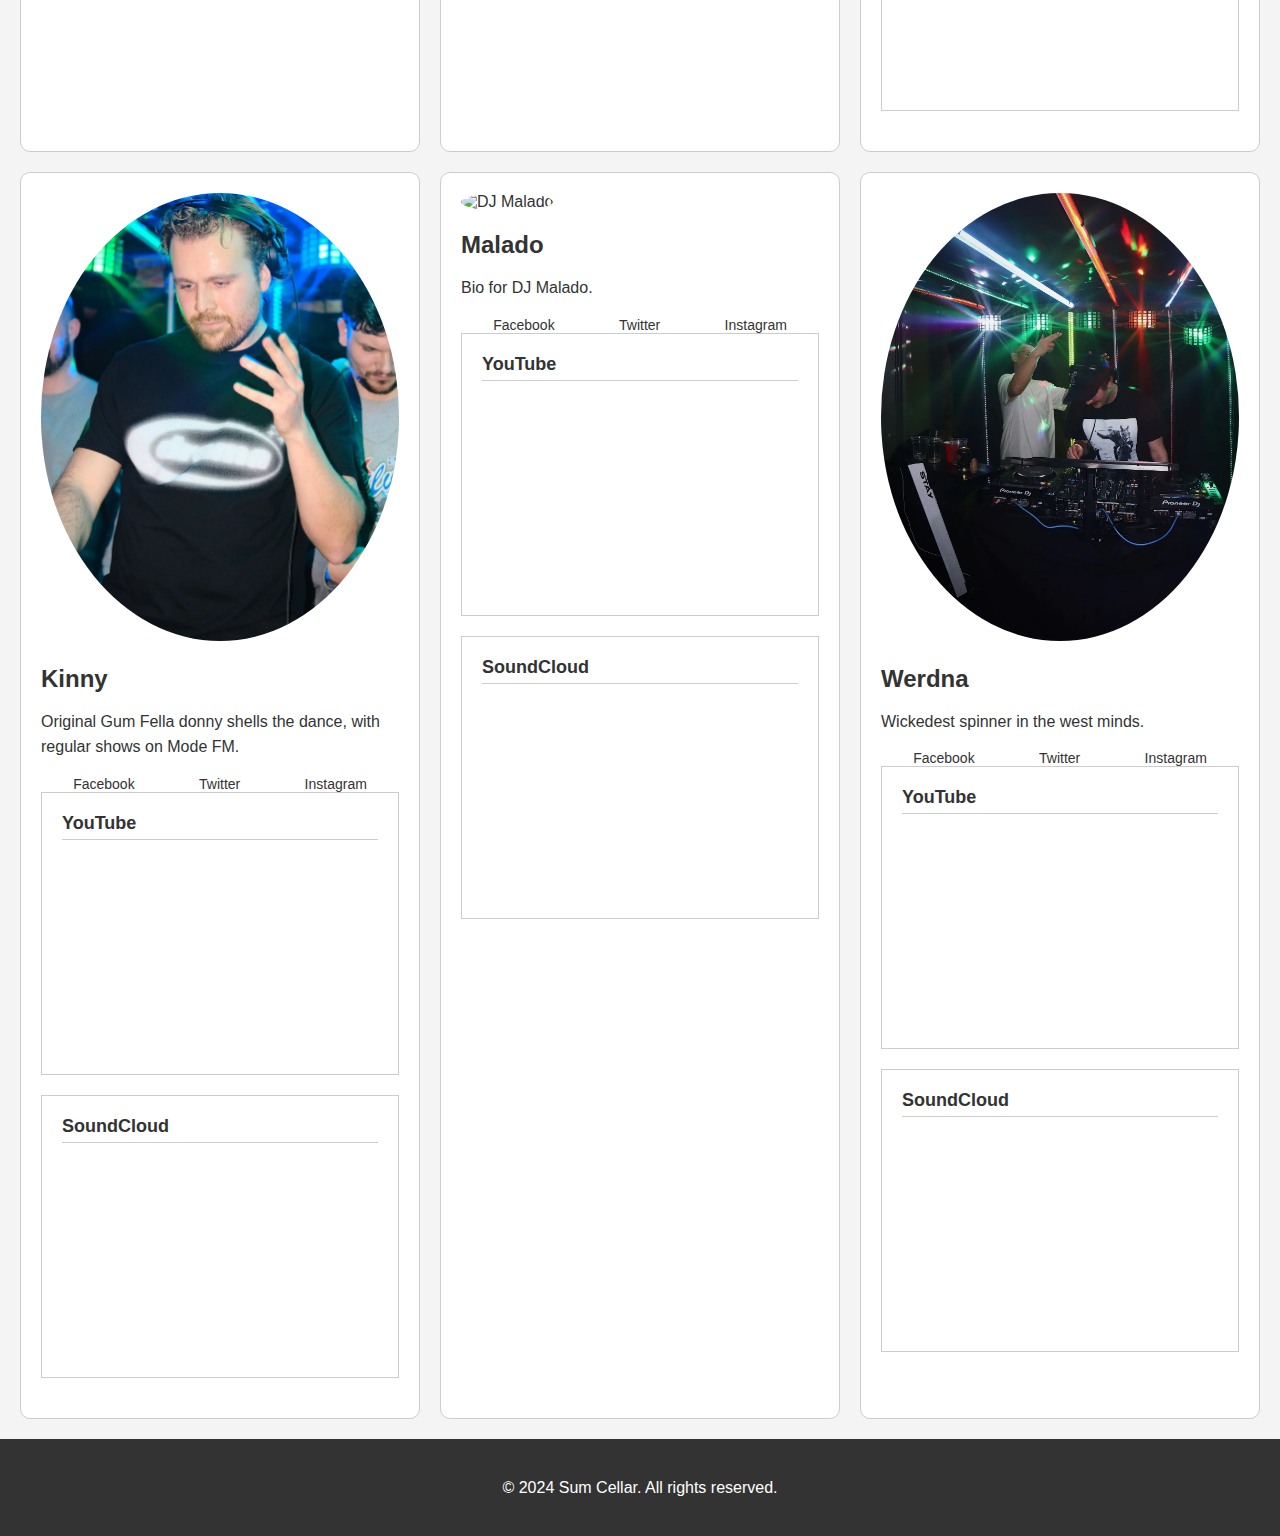
==== commit 0d45142a: "Add files via upload" ====
--- a/roster.html
+++ b/roster.html
@@ -4,8 +4,41 @@
 <head>
     <meta charset="UTF-8">
     <meta name="viewport" content="width=device-width, initial-scale=1.0">
-    <title>Gum Fella - Roster</title>
+    <title>Sum Cellar - Roster</title>
     <link rel="stylesheet" href="styles.css">
+    <style>
+        @font-face {
+            font-family: 'MortalKombat';
+            src: url('MortalKombat.ttf') format('truetype'); /* Add the path to your Mortal Kombat font */
+        }
+
+        #fighter-selection {
+            text-align: center;
+            font-family: 'MortalKombat', sans-serif;
+            font-size: 2em;
+            color: red;
+            margin: 20px 0;
+        }
+
+        .atoz-container a {
+            position: relative;
+            display: inline-block;
+        }
+
+        .atoz-container a:hover::after {
+            content: attr(data-dj-name);
+            position: absolute;
+            bottom: 10px;
+            left: 50%;
+            transform: translateX(-50%);
+            background-color: rgba(0, 0, 0, 0.7);
+            color: #fff;
+            padding: 5px 10px;
+            border-radius: 5px;
+            font-size: 0.9em;
+            font-family: Arial, sans-serif;
+        }
+    </style>
 </head>
 
 <body>
@@ -20,15 +53,18 @@
         <h1>Sum Cellar - Roster</h1>
     </header>
 
+    <!-- Select Your Fighter Box -->
+    <div id="fighter-selection">Selecta Your Fighter</div>
+
     <!-- A to Z Menu -->
     <section id="atoz-menu">
         <div class="atoz-container">
-            <a href="#dj_bakes"><img src="dj_bakes.jpg" alt="DJ Bakes"></a>
-            <a href="#dj_jas"><img src="dj_jas.jpg" alt="DJ Jas"></a>
-            <a href="#dj_just_jay"><img src="dj_just_jay.jpg" alt="DJ Just Jay"></a>
-            <a href="#dj_kinny"><img src="dj_kinny.jpg" alt="DJ Kinny"></a>
-            <a href="#dj_malado"><img src="dj_malado.jpg" alt="DJ Malado"></a>
-            <a href="#dj_werdna"><img src="dj_werdna.jpg" alt="DJ Werdna"></a>
+            <a href="#dj_bakes" data-dj-name="DJ Bakes"><img src="dj_bakes.jpg" alt="DJ Bakes"></a>
+            <a href="#dj_jas" data-dj-name="DJ Jas"><img src="dj_jas.jpg" alt="DJ Jas"></a>
+            <a href="#dj_just_jay" data-dj-name="DJ Just Jay"><img src="dj_just_jay.jpg" alt="DJ Just Jay"></a>
+            <a href="#dj_kinny" data-dj-name="DJ Kinny"><img src="dj_kinny.jpg" alt="DJ Kinny"></a>
+            <a href="#dj_malado" data-dj-name="DJ Malado"><img src="dj_malado.jpg" alt="DJ Malado"></a>
+            <a href="#dj_werdna" data-dj-name="DJ Werdna"><img src="dj_werdna.jpg" alt="DJ Werdna"></a>
         </div>
     </section>
 
@@ -178,3 +214,4 @@
 
 </html>
 
+
--- a/styles.css
+++ b/styles.css
@@ -183,12 +183,19 @@
 .atoz-container {
     display: flex;
     justify-content: center;
-    gap: 10px;
+    flex-wrap: wrap;
+    gap: 20px; /* Increased gap for better spacing */
+}
+
+.atoz-container a {
+    display: inline-block;
+    width: calc(25% - 20px); /* Four icons per row, accounting for gap */
+    text-align: center;
 }
 
 .atoz-container a img {
-    width: 50px;
-    height: 50px;
+    width: 70px; /* Slightly larger icons */
+    height: 70px; /* Slightly larger icons */
     border-radius: 50%;
     transition: transform 0.3s, box-shadow 0.3s;
 }
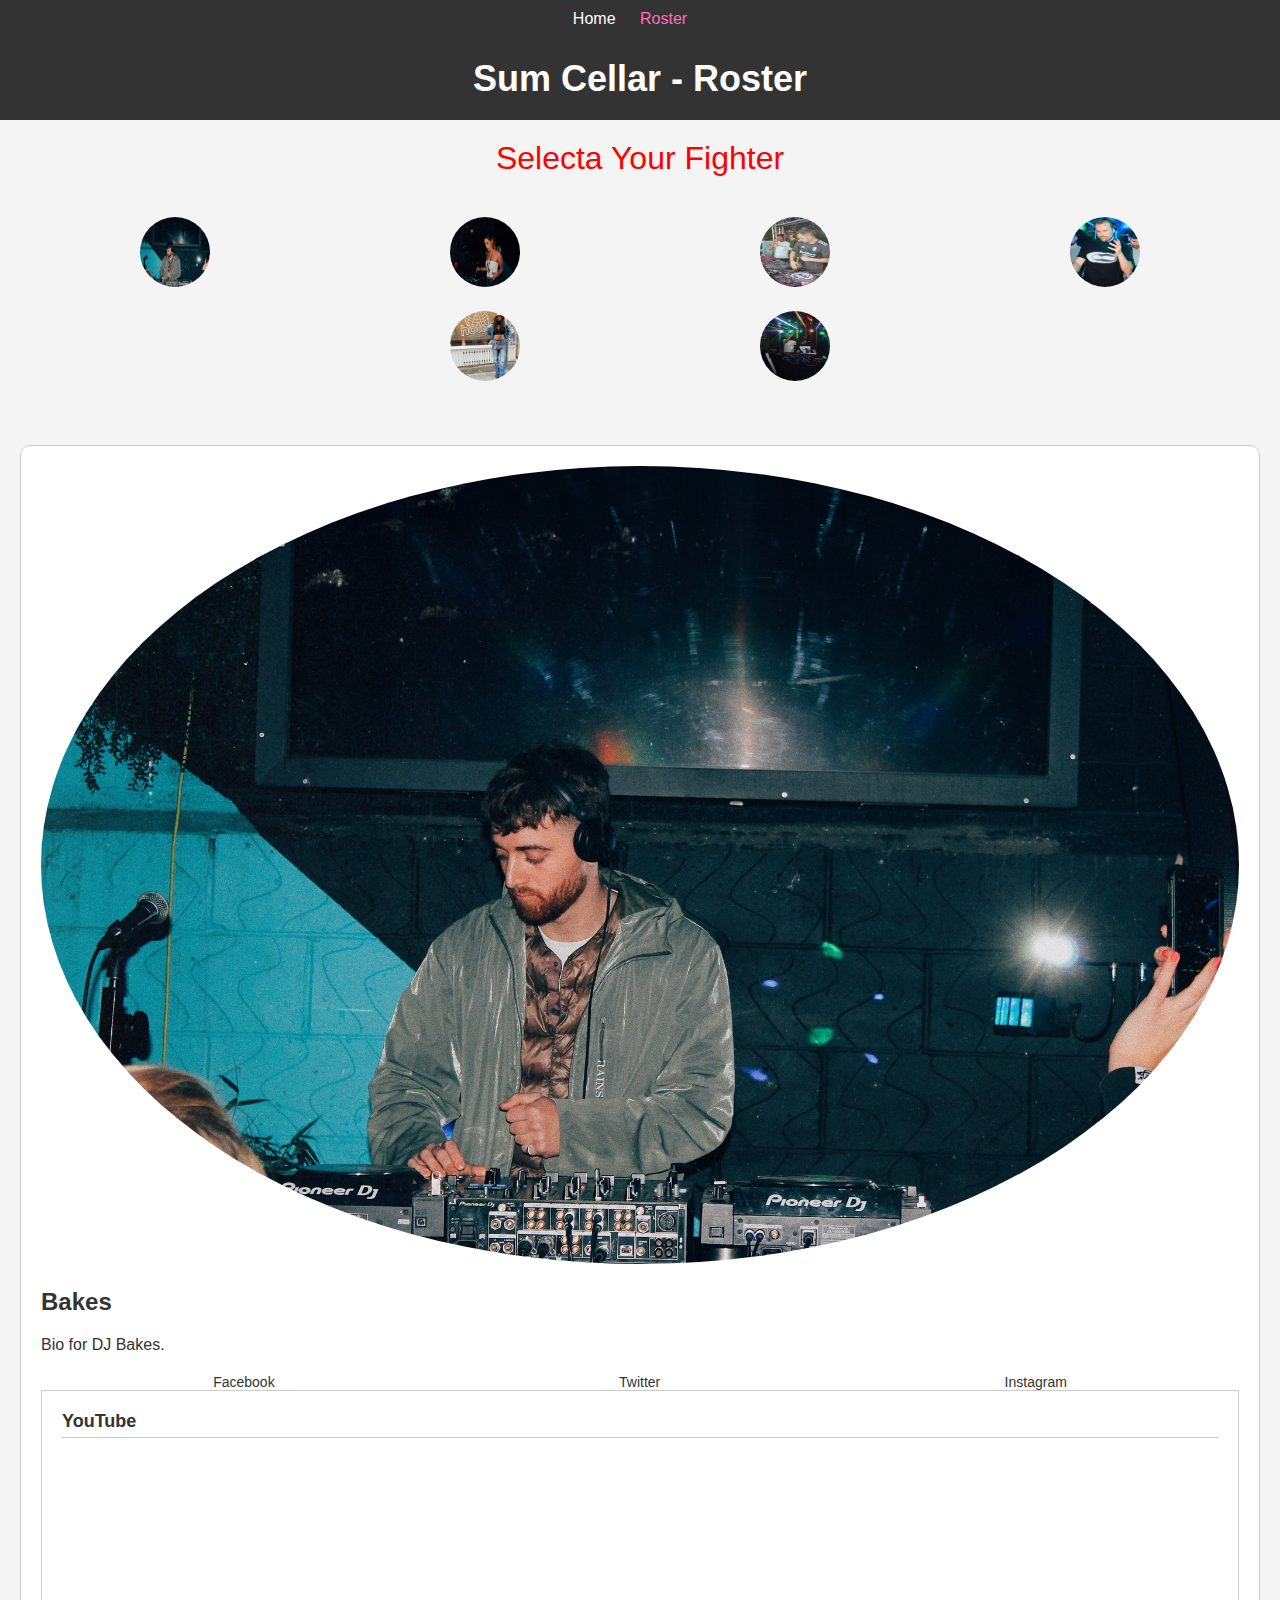
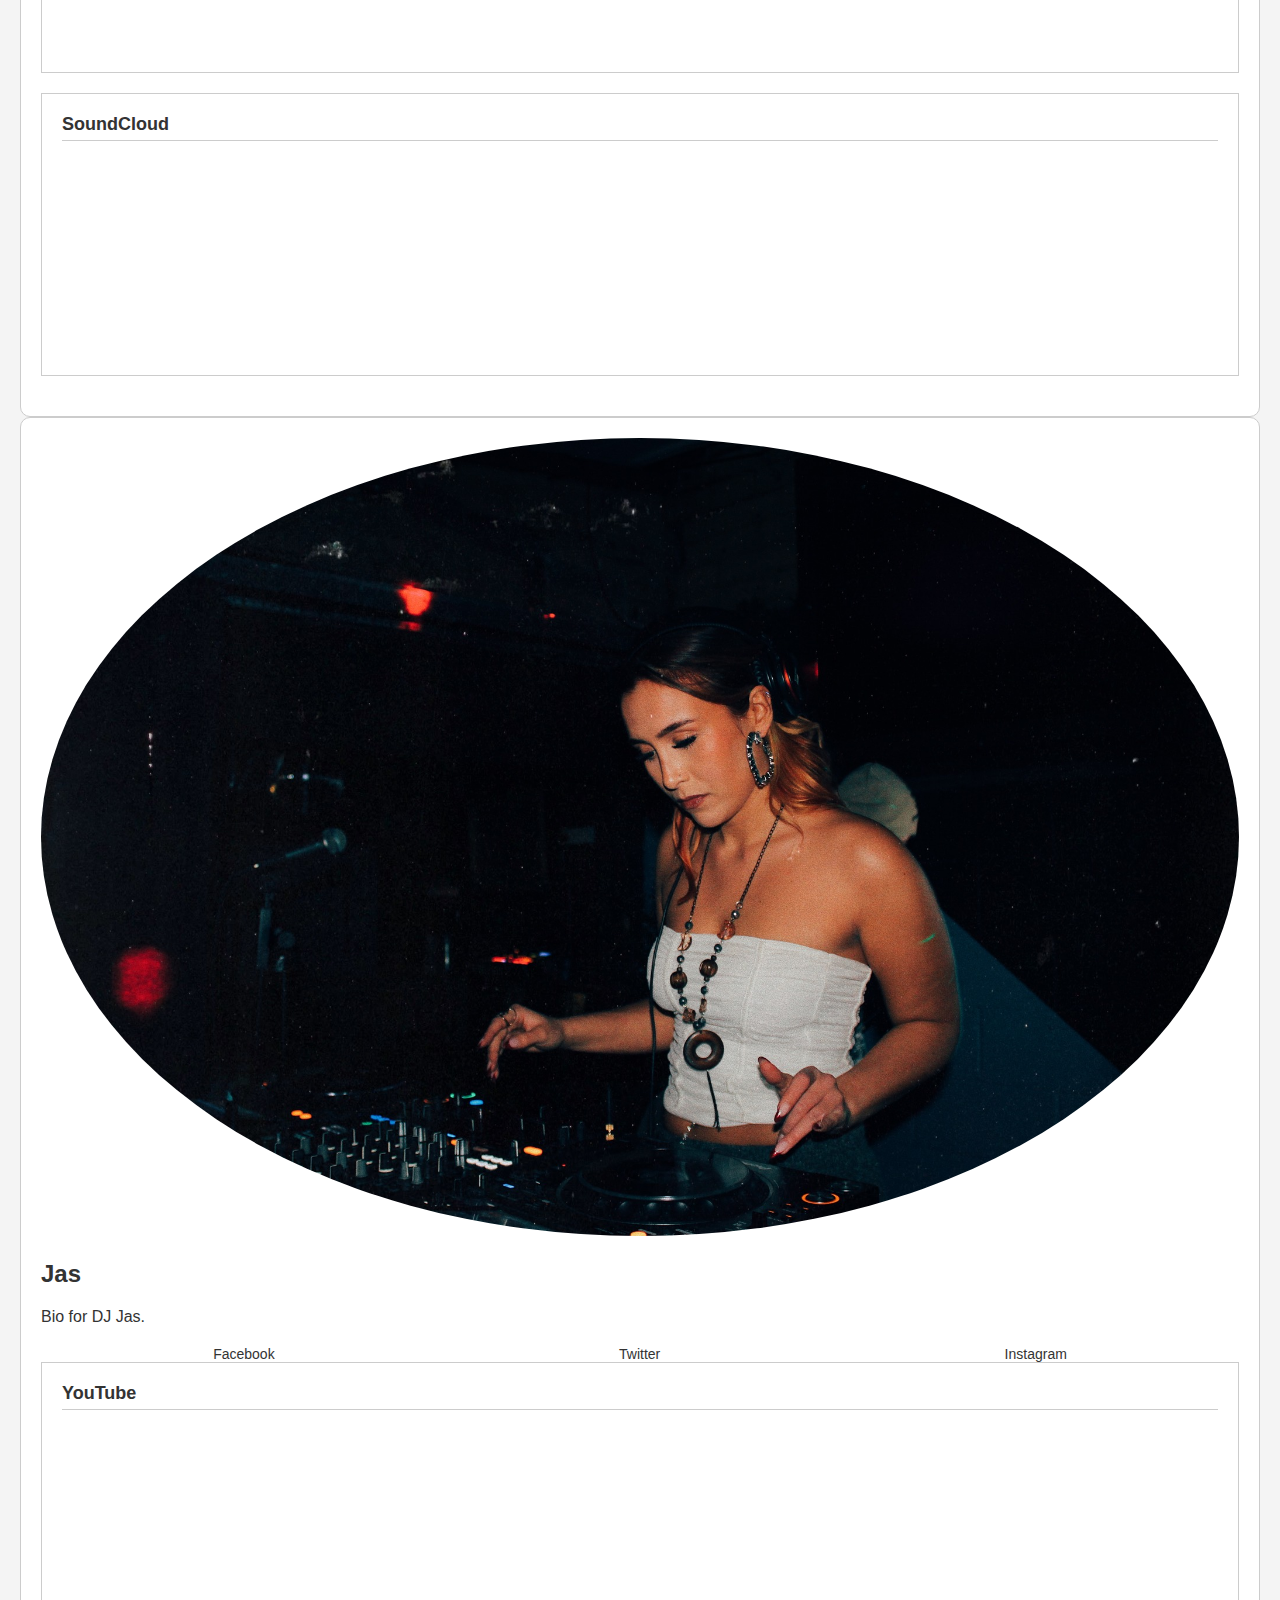
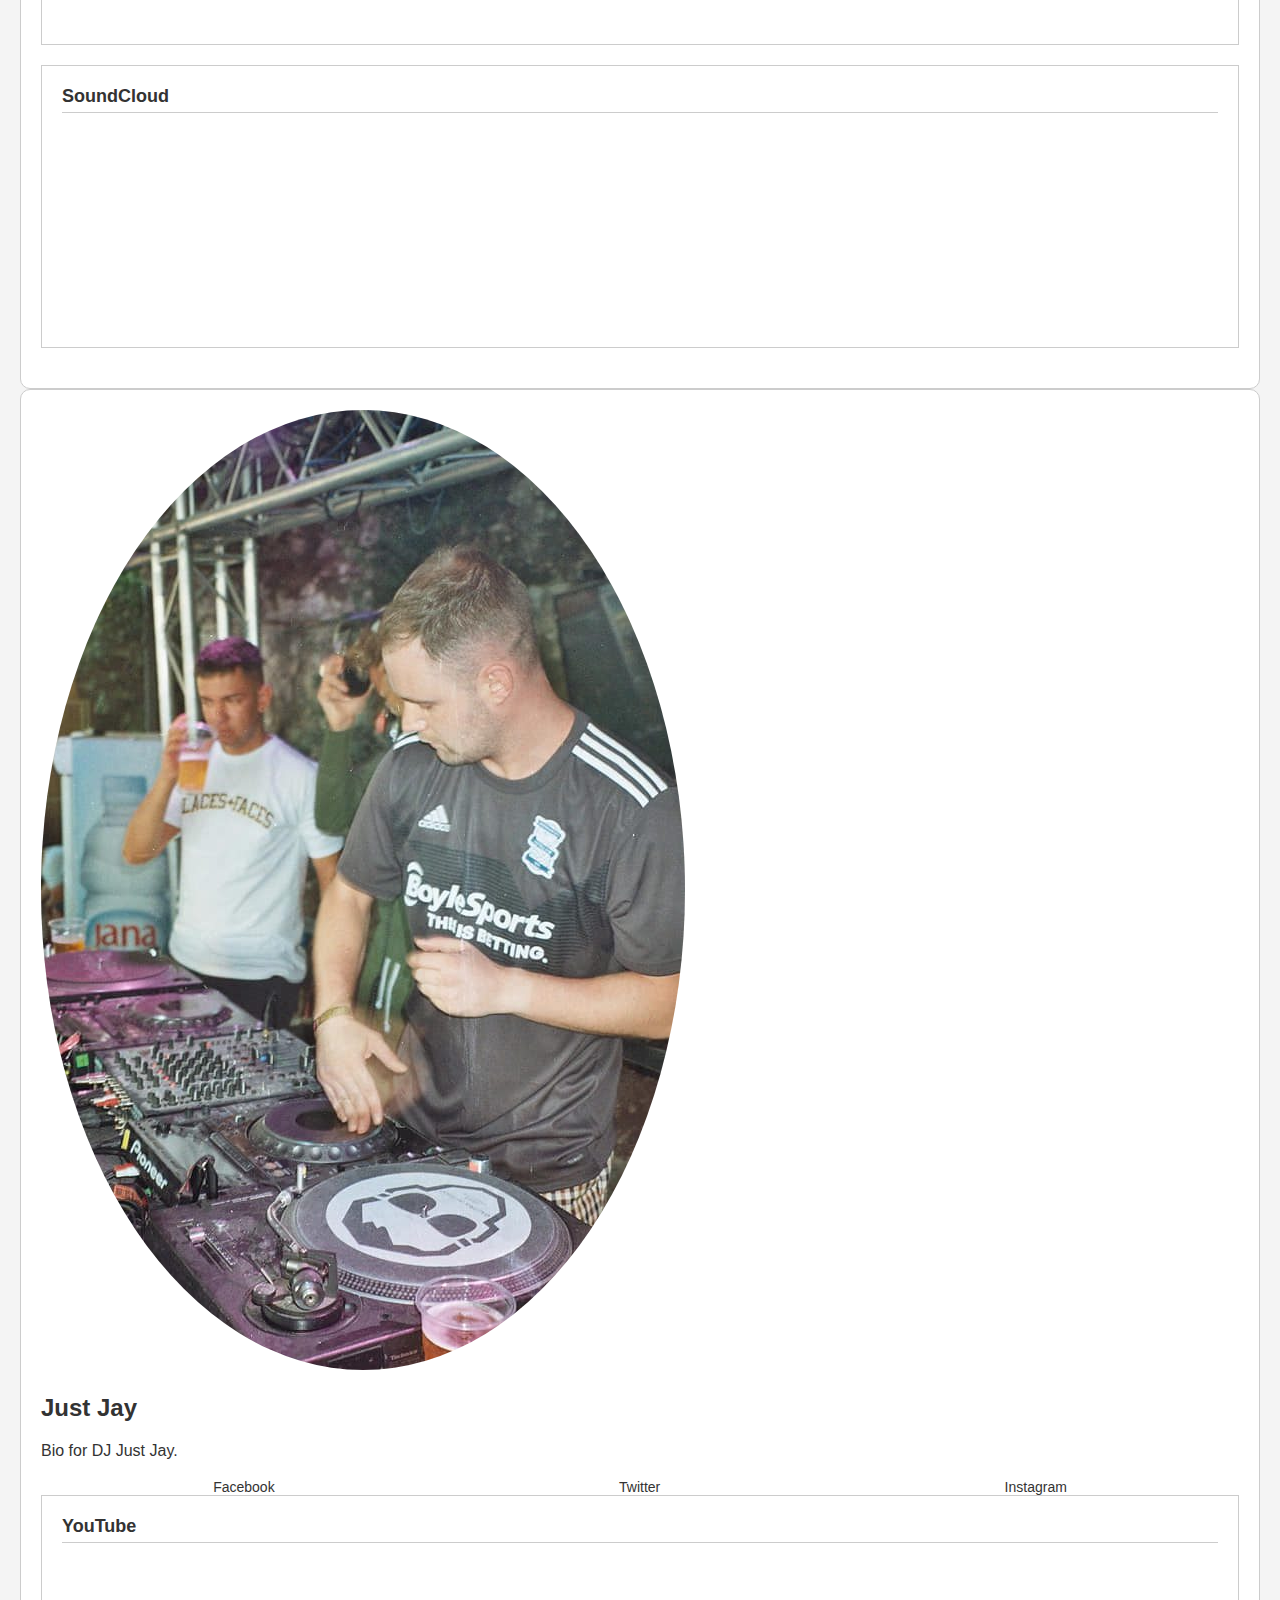
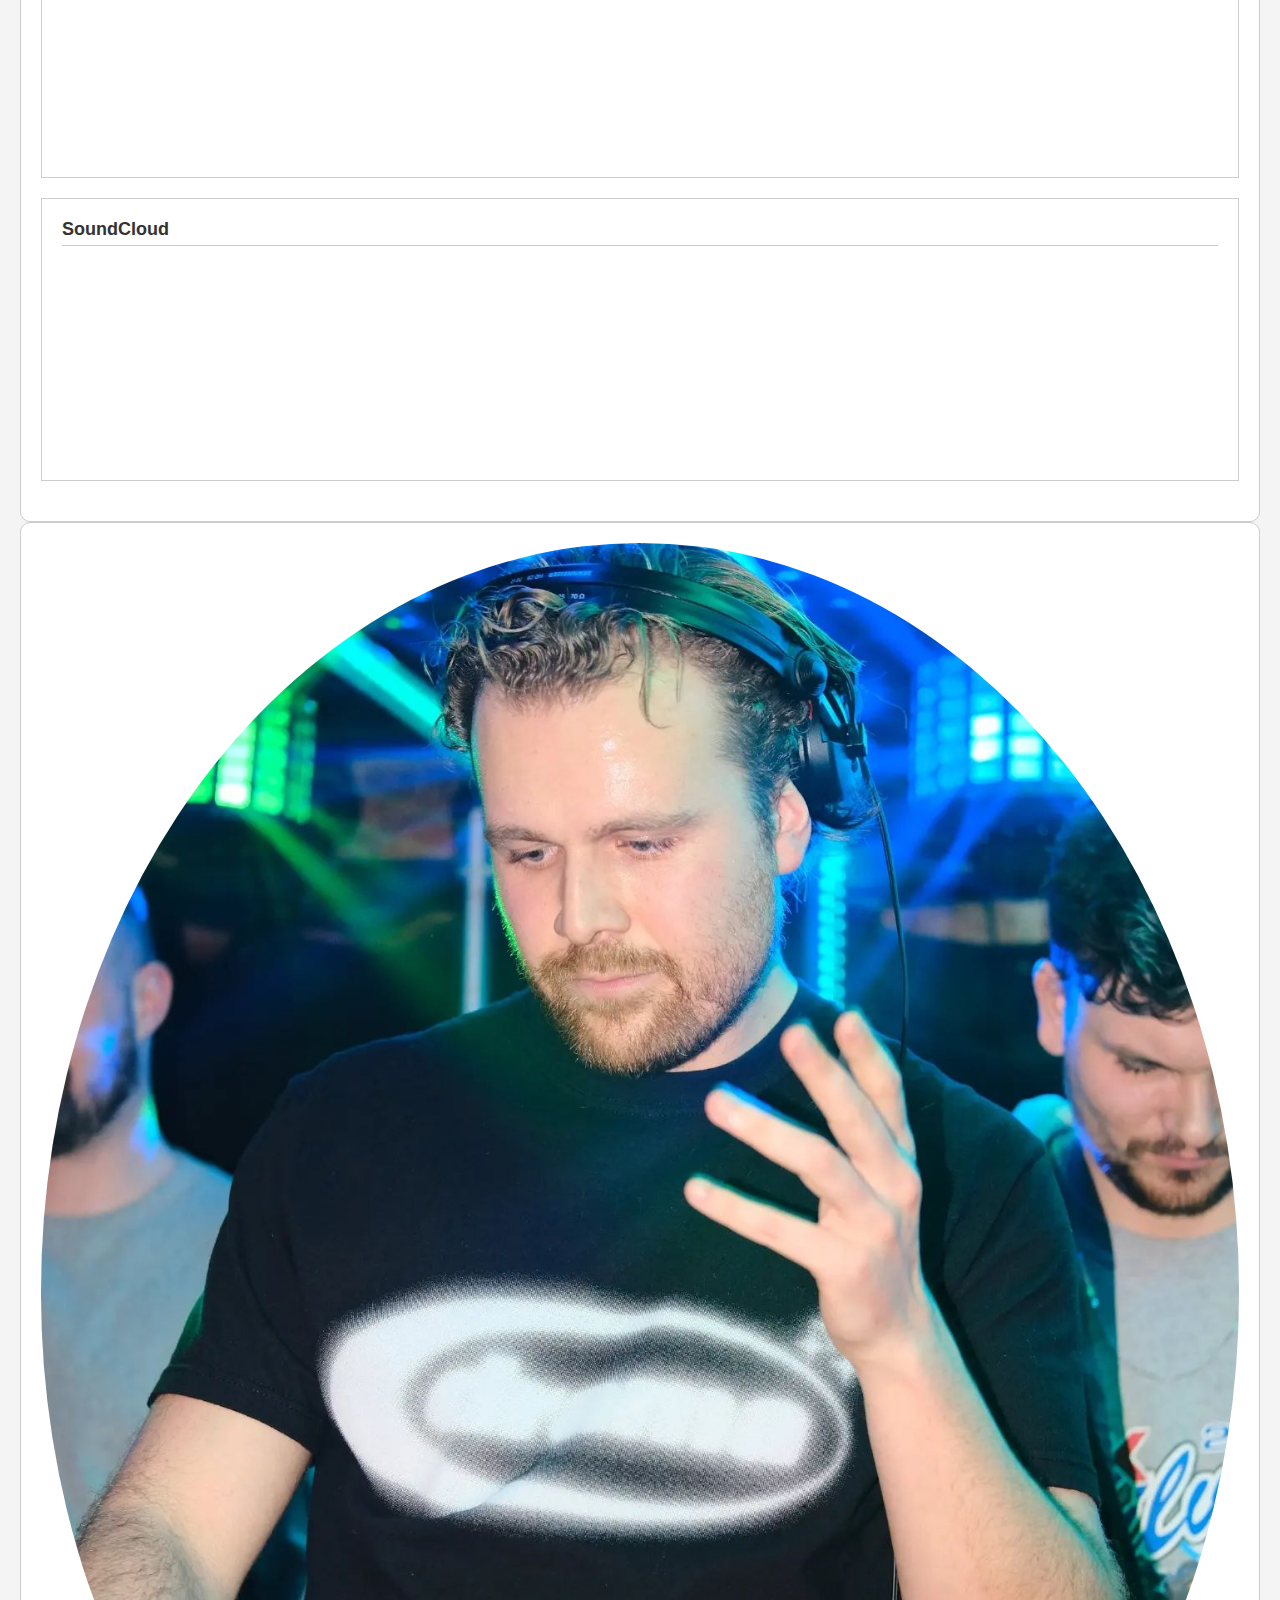
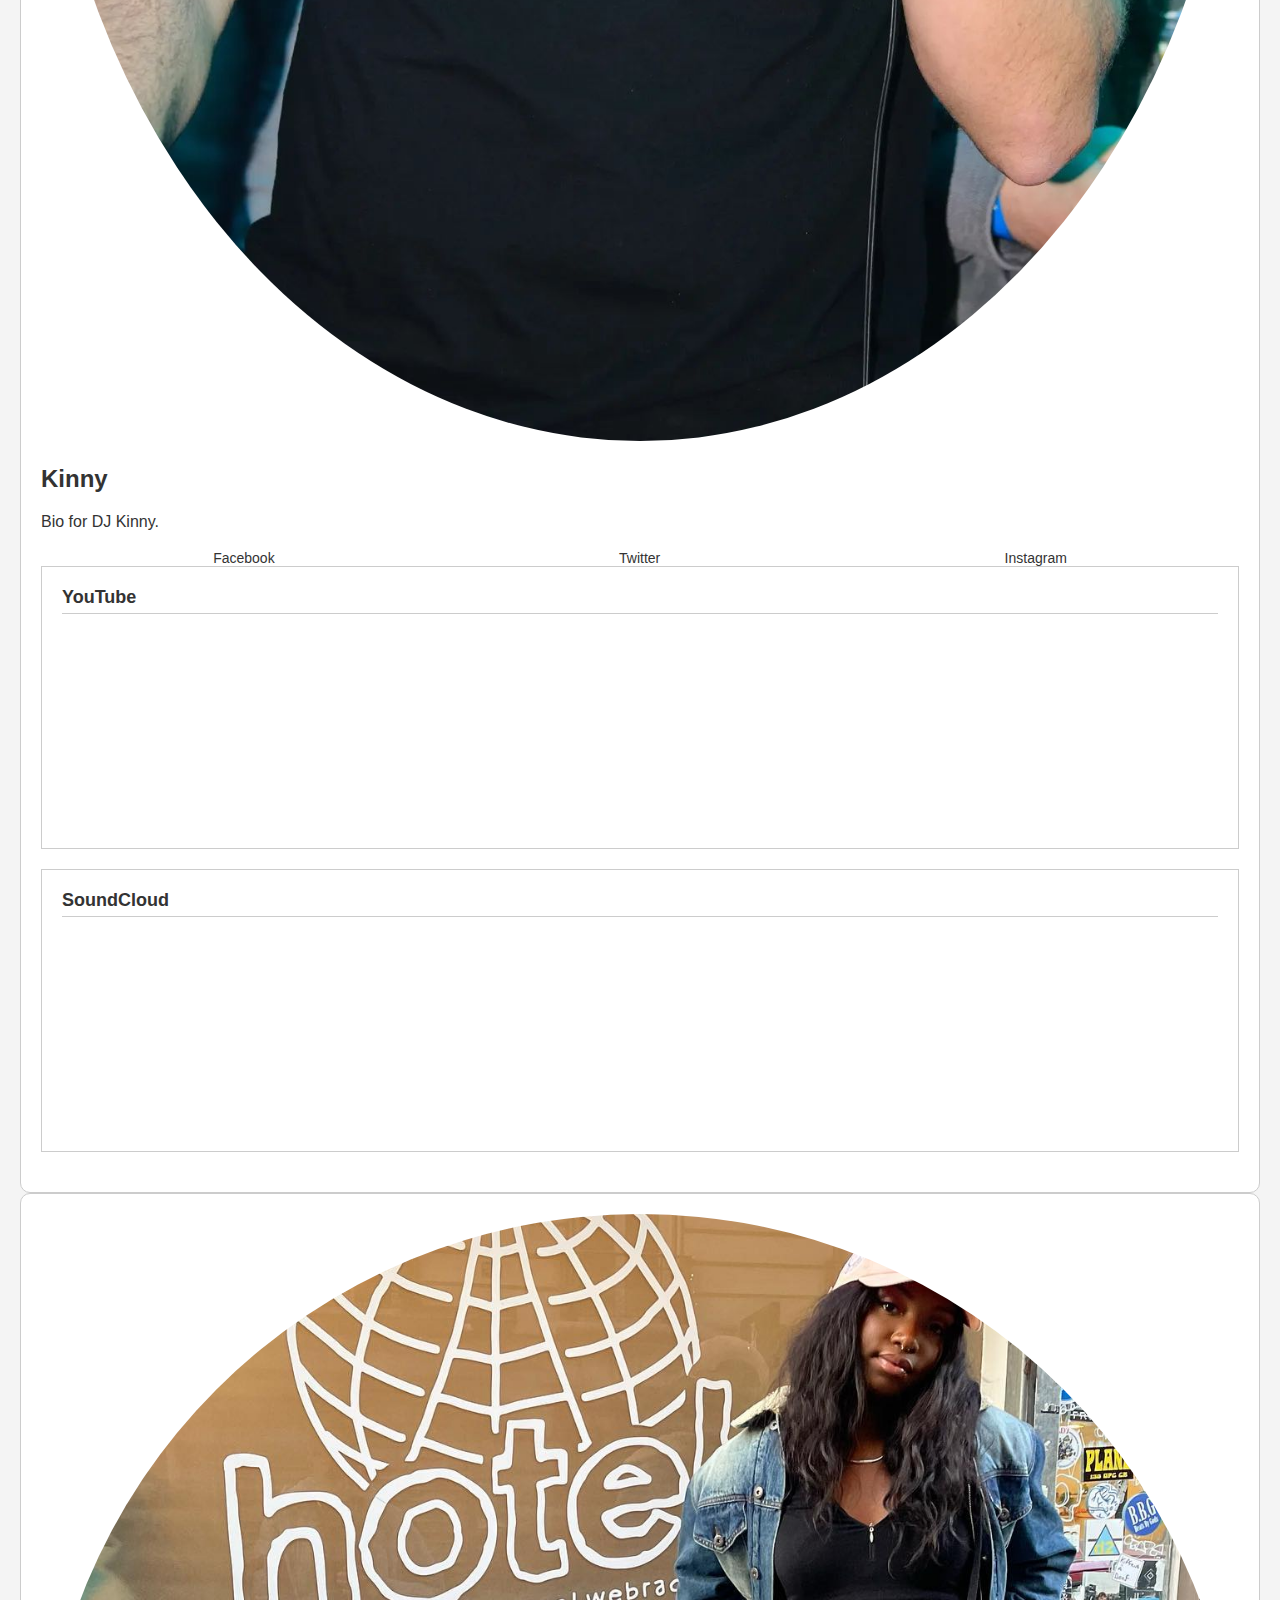
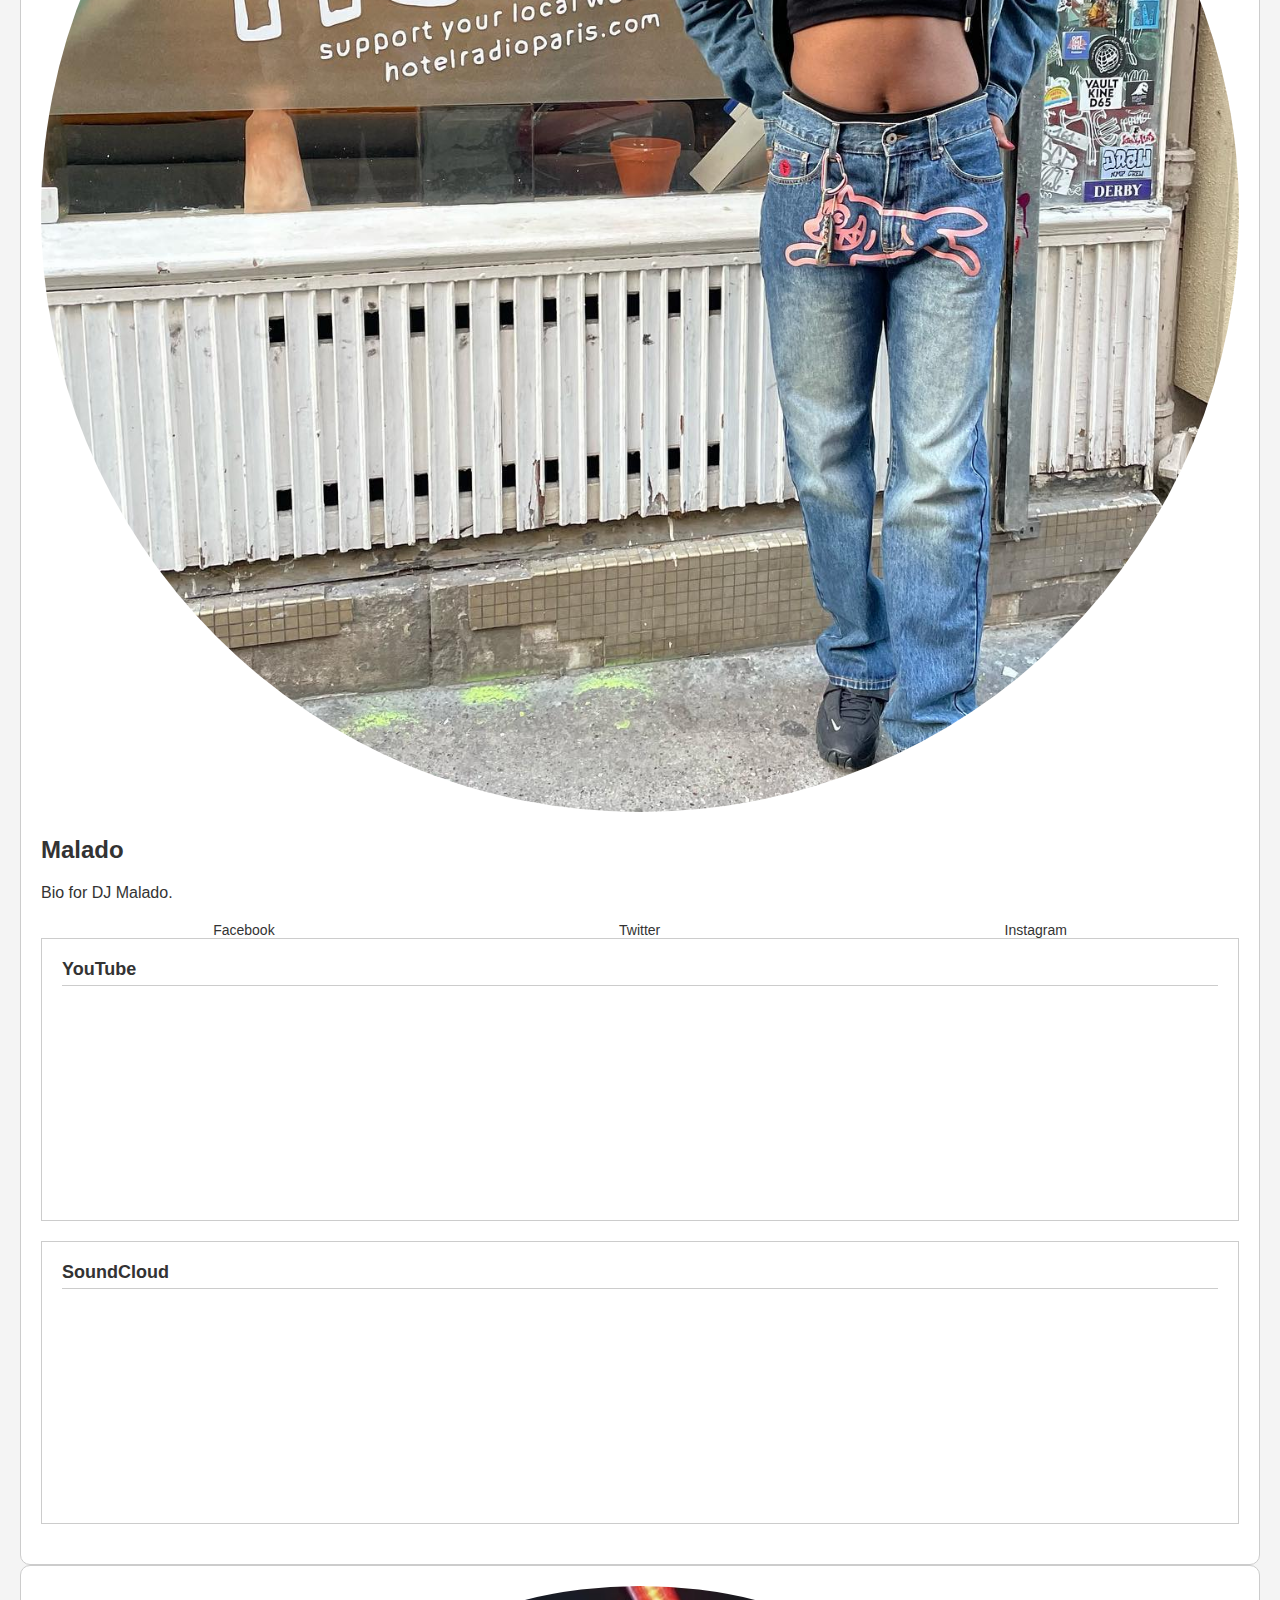
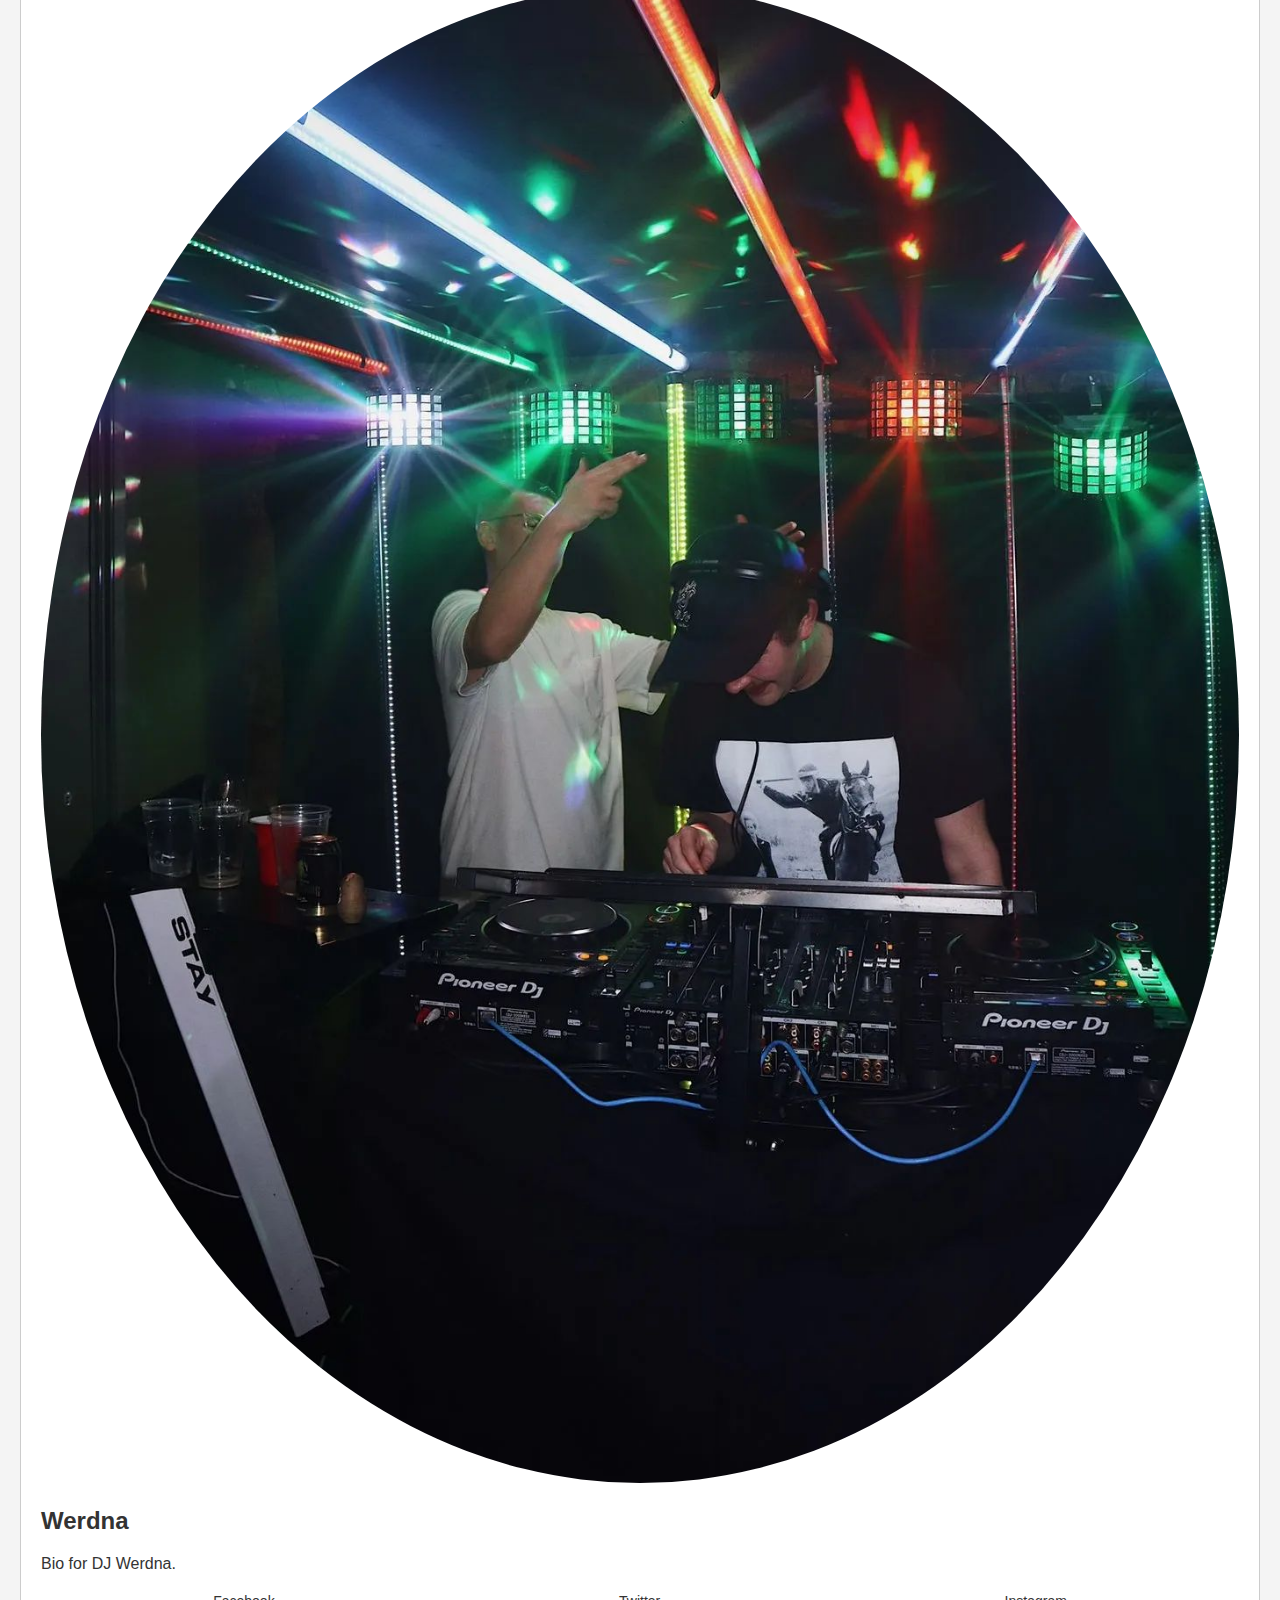
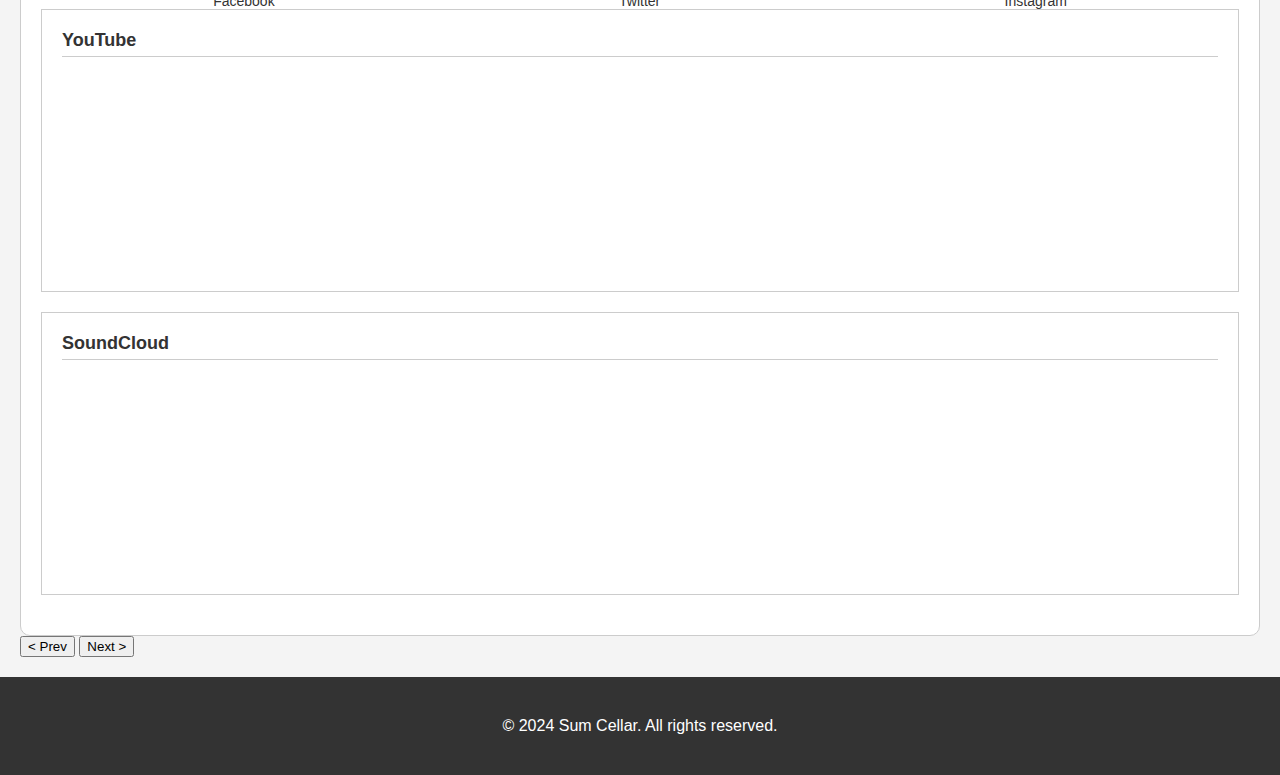
==== commit 21ad7a95: "Add files via upload" ====
--- a/roster.html
+++ b/roster.html
@@ -6,6 +6,7 @@
     <meta name="viewport" content="width=device-width, initial-scale=1.0">
     <title>Sum Cellar - Roster</title>
     <link rel="stylesheet" href="styles.css">
+    <link rel="stylesheet" href="roster-styles.css"> <!-- New CSS file for roster specific styles -->
     <style>
         @font-face {
             font-family: 'MortalKombat';
@@ -69,149 +70,197 @@
     </section>
 
     <section id="dj-roster">
-        <div class="grid-container">
-            <!-- DJ Profile 1 -->
-            <div class="grid-item dj-profile" id="dj_bakes">
-                <div class="profile-info">
-                    <img src="dj_bakes.jpg" alt="DJ Bakes">
-                    <h2>Bakes</h2>
-                    <p>Bio for DJ Bakes.</p>
-                    <div class="social-links">
-                        <a href="https://www.facebook.com/djbakes" target="_blank">Facebook</a>
-                        <a href="https://twitter.com/djbakes" target="_blank">Twitter</a>
-                        <a href="https://www.instagram.com/__g.bakes___/" target="_blank">Instagram</a>
-                    </div>
-                </div>
-                <div class="media-container">
-                    <h3>YouTube</h3>
-                    <iframe width="100%" height="200" src="https://www.youtube.com/embed/YOUR_VIDEO_ID" frameborder="0" allow="accelerometer; autoplay; encrypted-media; gyroscope; picture-in-picture" allowfullscreen></iframe>
-                </div>
-                <div class="media-container">
-                    <h3>SoundCloud</h3>
-                    <iframe width="100%" height="200" scrolling="no" frameborder="no" allow="autoplay" src="https://w.soundcloud.com/player/?url=https%3A//api.soundcloud.com/tracks/YOUR_TRACK_ID&color=%23ff5500&inverse=false&auto_play=false&show_user=true"></iframe>
+        <div class="slider-container">
+            <div class="slider">
+                <!-- DJ Profile 1 -->
+                <div class="slider-item dj-profile" id="dj_bakes">
+                    <div class="profile-info">
+                        <img src="dj_bakes.jpg" alt="DJ Bakes">
+                        <h2>Bakes</h2>
+                        <p>Bio for DJ Bakes.</p>
+                        <div class="social-links">
+                            <a href="https://www.facebook.com/djbakes" target="_blank">Facebook</a>
+                            <a href="https://twitter.com/djbakes" target="_blank">Twitter</a>
+                            <a href="https://www.instagram.com/__g.bakes___/" target="_blank">Instagram</a>
+                        </div>
+                    </div>
+                    <div class="media-container">
+                        <h3>YouTube</h3>
+                        <iframe width="100%" height="200" src="https://www.youtube.com/embed/YOUR_VIDEO_ID" frameborder="0" allow="accelerometer; autoplay; encrypted-media; gyroscope; picture-in-picture" allowfullscreen></iframe>
+                    </div>
+                    <div class="media-container">
+                        <h3>SoundCloud</h3>
+                        <iframe width="100%" height="200" scrolling="no" frameborder="no" allow="autoplay" src="https://w.soundcloud.com/player/?url=https%3A//api.soundcloud.com/tracks/YOUR_TRACK_ID&color=%23ff5500&inverse=false&auto_play=false&show_user=true"></iframe>
+                    </div>
+                </div>
+
+                <!-- DJ Profile 2 -->
+                <div class="slider-item dj-profile" id="dj_jas">
+                    <div class="profile-info">
+                        <img src="dj_jas.jpg" alt="DJ Jas">
+                        <h2>Jas</h2>
+                        <p>Bio for DJ Jas.</p>
+                        <div class="social-links">
+                            <a href="https://www.facebook.com/djjas" target="_blank">Facebook</a>
+                            <a href="https://twitter.com/djjas" target="_blank">Twitter</a>
+                            <a href="https://www.instagram.com/djjas" target="_blank">Instagram</a>
+                        </div>
+                    </div>
+                    <div class="media-container">
+                        <h3>YouTube</h3>
+                        <iframe width="100%" height="200" src="https://www.youtube.com/embed/YOUR_VIDEO_ID" frameborder="0" allow="accelerometer; autoplay; encrypted-media; gyroscope; picture-in-picture" allowfullscreen></iframe>
+                    </div>
+                    <div class="media-container">
+                        <h3>SoundCloud</h3>
+                        <iframe width="100%" height="200" scrolling="no" frameborder="no" allow="autoplay" src="https://w.soundcloud.com/player/?url=https%3A//api.soundcloud.com/tracks/YOUR_TRACK_ID&color=%23ff5500&inverse=false&auto_play=false&show_user=true"></iframe>
+                    </div>
+                </div>
+
+                <!-- DJ Profile 3 -->
+                <div class="slider-item dj-profile" id="dj_just_jay">
+                    <div class="profile-info">
+                        <img src="dj_just_jay.jpg" alt="DJ Just Jay">
+                        <h2>Just Jay</h2>
+                        <p>Bio for DJ Just Jay.</p>
+                        <div class="social-links">
+                            <a href="https://www.facebook.com/justjay" target="_blank">Facebook</a>
+                            <a href="https://twitter.com/justjay" target="_blank">Twitter</a>
+                            <a href="https://www.instagram.com/justjay" target="_blank">Instagram</a>
+                        </div>
+                    </div>
+                    <div class="media-container">
+                        <h3>YouTube</h3>
+                        <iframe width="100%" height="200" src="https://www.youtube.com/embed/YOUR_VIDEO_ID" frameborder="0" allow="accelerometer; autoplay; encrypted-media; gyroscope; picture-in-picture" allowfullscreen></iframe>
+                    </div>
+                    <div class="media-container">
+                        <h3>SoundCloud</h3>
+                        <iframe width="100%" height="200" scrolling="no" frameborder="no" allow="autoplay" src="https://w.soundcloud.com/player/?url=https%3A//api.soundcloud.com/tracks/YOUR_TRACK_ID&color=%23ff5500&inverse=false&auto_play=false&show_user=true"></iframe>
+                    </div>
+                </div>
+
+                <!-- DJ Profile 4 -->
+                <div class="slider-item dj-profile" id="dj_kinny">
+                    <div class="profile-info">
+                        <img src="dj_kinny.jpg" alt="DJ Kinny">
+                        <h2>Kinny</h2>
+                        <p>Bio for DJ Kinny.</p>
+                        <div class="social-links">
+                            <a href="https://www.facebook.com/kinnydj" target="_blank">Facebook</a>
+                            <a href="https://twitter.com/kinnydj" target="_blank">Twitter</a>
+                            <a href="https://www.instagram.com/kinnydj" target="_blank">Instagram</a>
+                        </div>
+                    </div>
+                    <div class="media-container">
+                        <h3>YouTube</h3>
+                        <iframe width="100%" height="200" src="https://www.youtube.com/embed/YOUR_VIDEO_ID" frameborder="0" allow="accelerometer; autoplay; encrypted-media; gyroscope; picture-in-picture" allowfullscreen></iframe>
+                    </div>
+                    <div class="media-container">
+                        <h3>SoundCloud</h3>
+                        <iframe width="100%" height="200" scrolling="no" frameborder="no" allow="autoplay" src="https://w.soundcloud.com/player/?url=https%3A//api.soundcloud.com/tracks/YOUR_TRACK_ID&color=%23ff5500&inverse=false&auto_play=false&show_user=true"></iframe>
+                    </div>
+                </div>
+
+                <!-- DJ Profile 5 -->
+                <div class="slider-item dj-profile" id="dj_malado">
+                    <div class="profile-info">
+                        <img src="dj_malado.jpg" alt="DJ Malado">
+                        <h2>Malado</h2>
+                        <p>Bio for DJ Malado.</p>
+                        <div class="social-links">
+                            <a href="https://www.facebook.com/malado" target="_blank">Facebook</a>
+                            <a href="https://twitter.com/malado" target="_blank">Twitter</a>
+                            <a href="https://www.instagram.com/malado" target="_blank">Instagram</a>
+                        </div>
+                    </div>
+                    <div class="media-container">
+                        <h3>YouTube</h3>
+                        <iframe width="100%" height="200" src="https://www.youtube.com/embed/YOUR_VIDEO_ID" frameborder="0" allow="accelerometer; autoplay; encrypted-media; gyroscope; picture-in-picture" allowfullscreen></iframe>
+                    </div>
+                    <div class="media-container">
+                        <h3>SoundCloud</h3>
+                        <iframe width="100%" height="200" scrolling="no" frameborder="no" allow="autoplay" src="https://w.soundcloud.com/player/?url=https%3A//api.soundcloud.com/tracks/YOUR_TRACK_ID&color=%23ff5500&inverse=false&auto_play=false&show_user=true"></iframe>
+                    </div>
+                </div>
+
+                <!-- DJ Profile 6 -->
+                <div class="slider-item dj-profile" id="dj_werdna">
+                    <div class="profile-info">
+                        <img src="dj_werdna.jpg" alt="DJ Werdna">
+                        <h2>Werdna</h2>
+                        <p>Bio for DJ Werdna.</p>
+                        <div class="social-links">
+                            <a href="https://www.facebook.com/werdna" target="_blank">Facebook</a>
+                            <a href="https://twitter.com/werdna" target="_blank">Twitter</a>
+                            <a href="https://www.instagram.com/werdna" target="_blank">Instagram</a>
+                        </div>
+                    </div>
+                    <div class="media-container">
+                        <h3>YouTube</h3>
+                        <iframe width="100%" height="200" src="https://www.youtube.com/embed/YOUR_VIDEO_ID" frameborder="0" allow="accelerometer; autoplay; encrypted-media; gyroscope; picture-in-picture" allowfullscreen></iframe>
+                    </div>
+                    <div class="media-container">
+                        <h3>SoundCloud</h3>
+                        <iframe width="100%" height="200" scrolling="no" frameborder="no" allow="autoplay" src="https://w.soundcloud.com/player/?url=https%3A//api.soundcloud.com/tracks/YOUR_TRACK_ID&color=%23ff5500&inverse=false&auto_play=false&show_user=true"></iframe>
+                    </div>
                 </div>
             </div>
 
-            <!-- DJ Profile 2 -->
-            <div class="grid-item dj-profile" id="dj_jas">
-                <div class="profile-info">
-                    <img src="dj_jas.jpg" alt="DJ Jas">
-                    <h2>Jas</h2>
-                    <p>Bio for DJ Jas.</p>
-                    <div class="social-links">
-                        <a href="https://www.facebook.com/djjas" target="_blank">Facebook</a>
-                        <a href="https://twitter.com/djjas" target="_blank">Twitter</a>
-                        <a href="https://www.instagram.com/djjas" target="_blank">Instagram</a>
-                    </div>
-                </div>
-                <div class="media-container">
-                    <h3>YouTube</h3>
-                    <iframe width="100%" height="200" src="https://www.youtube.com/embed/YOUR_VIDEO_ID" frameborder="0" allow="accelerometer; autoplay; encrypted-media; gyroscope; picture-in-picture" allowfullscreen></iframe>
-                </div>
-                <div class="media-container">
-                    <h3>SoundCloud</h3>
-                    <iframe width="100%" height="200" scrolling="no" frameborder="no" allow="autoplay" src="https://w.soundcloud.com/player/?url=https%3A//api.soundcloud.com/tracks/YOUR_TRACK_ID&color=%23ff5500&inverse=false&auto_play=false&show_user=true"></iframe>
-                </div>
+            <!-- Navigation Buttons -->
+            <div class="navigation">
+                <button class="nav-btn" id="prevBtn">&lt; Prev</button>
+                <button class="nav-btn" id="nextBtn">Next &gt;</button>
             </div>
-
-            <!-- DJ Profile 3 -->
-            <div class="grid-item dj-profile" id="dj_just_jay">
-                <div class="profile-info">
-                    <img src="dj_just_jay.jpg" alt="DJ Just Jay">
-                    <h2>Just Jay</h2>
-                    <p>Bio for DJ Just Jay.</p>
-                    <div class="social-links">
-                        <a href="https://www.facebook.com/justjaymusic" target="_blank">Facebook</a>
-                        <a href="https://twitter.com/justjaymusic" target="_blank">Twitter</a>
-                        <a href="https://www.instagram.com/justjaymusic" target="_blank">Instagram</a>
-                    </div>
-                </div>
-                <div class="media-container">
-                    <h3>YouTube</h3>
-                    <iframe width="100%" height="200" src="https://www.youtube.com/embed/YOUR_VIDEO_ID" frameborder="0" allow="accelerometer; autoplay; encrypted-media; gyroscope; picture-in-picture" allowfullscreen></iframe>
-                </div>
-                <div class="media-container">
-                    <h3>SoundCloud</h3>
-                    <iframe width="100%" height="200" scrolling="no" frameborder="no" allow="autoplay" src="https://w.soundcloud.com/player/?url=https%3A//api.soundcloud.com/tracks/YOUR_TRACK_ID&color=%23ff5500&inverse=false&auto_play=false&show_user=true"></iframe>
-                </div>
-            </div>
-
-            <!-- DJ Profile 4 -->
-            <div class="grid-item dj-profile" id="dj_kinny">
-                <div class="profile-info">
-                    <img src="dj_kinny.jpg" alt="DJ Kinny">
-                    <h2>Kinny</h2>
-                    <p>Original Gum Fella donny shells the dance, with regular shows on Mode FM.</p>
-                    <div class="social-links">
-                        <a href="https://www.facebook.com/djkinnyofficial" target="_blank">Facebook</a>
-                        <a href="https://twitter.com/djkinnyofficial" target="_blank">Twitter</a>
-                        <a href="https://www.instagram.com/djkinnyofficial" target="_blank">Instagram</a>
-                    </div>
-                </div>
-                <div class="media-container">
-                    <h3>YouTube</h3>
-                    <iframe width="100%" height="200" src="https://www.youtube.com/embed/YOUR_VIDEO_ID" frameborder="0" allow="accelerometer; autoplay; encrypted-media; gyroscope; picture-in-picture" allowfullscreen></iframe>
-                </div>
-                <div class="media-container">
-                    <h3>SoundCloud</h3>
-                    <iframe width="100%" height="200" scrolling="no" frameborder="no" allow="autoplay" src="https://w.soundcloud.com/player/?url=https%3A//api.soundcloud.com/tracks/YOUR_TRACK_ID&color=%23ff5500&inverse=false&auto_play=false&show_user=true"></iframe>
-                </div>
-            </div>
-
-            <!-- DJ Profile 5 -->
-            <div class="grid-item dj-profile" id="dj_malado">
-                <div class="profile-info">
-                    <img src="dj_m_malado.jpg" alt="DJ Malado">
-                    <h2>Malado</h2>
-                    <p>Bio for DJ Malado.</p>
-                    <div class="social-links">
-                        <a href="https://www.facebook.com/djmhunny" target="_blank">Facebook</a>
-                        <a href="https://twitter.com/djmhunny" target="_blank">Twitter</a>
-                        <a href="https://www.instagram.com/djmhunny" target="_blank">Instagram</a>
-                    </div>
-                </div>
-                <div class="media-container">
-                    <h3>YouTube</h3>
-                    <iframe width="100%" height="200" src="https://www.youtube.com/embed/YOUR_VIDEO_ID" frameborder="0" allow="accelerometer; autoplay; encrypted-media; gyroscope; picture-in-picture" allowfullscreen></iframe>
-                </div>
-                <div class="media-container">
-                    <h3>SoundCloud</h3>
-                    <iframe width="100%" height="200" scrolling="no" frameborder="no" allow="autoplay" src="https://w.soundcloud.com/player/?url=https%3A//api.soundcloud.com/tracks/YOUR_TRACK_ID&color=%23ff5500&inverse=false&auto_play=false&show_user=true"></iframe>
-                </div>
-            </div>
-
-            <!-- DJ Profile 6 -->
-            <div class="grid-item dj-profile" id="dj_werdna">
-                <div class="profile-info">
-                    <img src="dj_werdna.jpg" alt="DJ Werdna">
-                    <h2>Werdna</h2>
-                    <p>Wickedest spinner in the west minds.</p>
-                    <div class="social-links">
-                        <a href="https://www.facebook.com/WerdnaCJAW/" target="_blank">Facebook</a>
-                        <a href="" target="_blank">Twitter</a>
-                        <a href="https://www.instagram.com/werdna_cjaw/" target="_blank">Instagram</a>
-                    </div>
-                </div>
-                <div class="media-container">
-                    <h3>YouTube</h3>
-                    <iframe width="100%" height="200" src="https://www.youtube.com/embed/SE3tirVeRbY?si=YIN_BVNswuNSH-jb" title="YouTube video player" frameborder="0" allow="accelerometer; autoplay; clipboard-write; encrypted-media; gyroscope; picture-in-picture; web-share" referrerpolicy="strict-origin-when-cross-origin" allowfullscreen></iframe>
-                </div>
-                <div class="media-container">
-                    <h3>SoundCloud</h3>
-                    <iframe width="100%" height="200" scrolling="no" frameborder="no" allow="autoplay" src="https://w.soundcloud.com/player/?url=https%3A//api.soundcloud.com/playlists/1389312382&color=%23ff5500&auto_play=false&hide_related=false&show_comments=true&show_user=true&show_reposts=false&show_teaser=true&visual=true"></iframe>
-                </div>
-            </div>
-
         </div>
     </section>
 
-    <footer>
+    <footer class="footer">
         <p>&copy; 2024 Sum Cellar. All rights reserved.</p>
     </footer>
 
-    <script src="scripts.js"></script>
+    <script src="scripts.js"></script> <!-- JavaScript for slider functionality -->
+    <script>
+        // JavaScript for slider functionality
+        const slider = document.querySelector('.slider');
+        const prevBtn = document.getElementById('prevBtn');
+        const nextBtn = document.getElementById('nextBtn');
+        let slidePosition = 0;
+        const slides = document.querySelectorAll('.slider-item');
+        const totalSlides = slides.length;
+
+        // Function to update slide position
+        function updateSlidePosition() {
+            for (let slide of slides) {
+                slide.classList.remove('visible');
+                slide.classList.add('hidden');
+            }
+            slides[slidePosition].classList.add('visible');
+            slides[slidePosition].classList.remove('hidden');
+        }
+
+        // Function to navigate to the next slide
+        function moveToNextSlide() {
+            if (slidePosition === totalSlides - 1) {
+                slidePosition = 0;
+            } else {
+                slidePosition++;
+            }
+            updateSlidePosition();
+        }
+
+        // Function to navigate to the previous slide
+        function moveToPrevSlide() {
+            if (slidePosition === 0) {
+                slidePosition = totalSlides - 1;
+            } else {
+                slidePosition--;
+            }
+            updateSlidePosition();
+        }
+
+        // Event listeners for next and previous buttons
+        nextBtn.addEventListener('click', moveToNextSlide);
+        prevBtn.addEventListener('click', moveToPrevSlide);
+    </script>
 </body>
 
 </html>
-
-
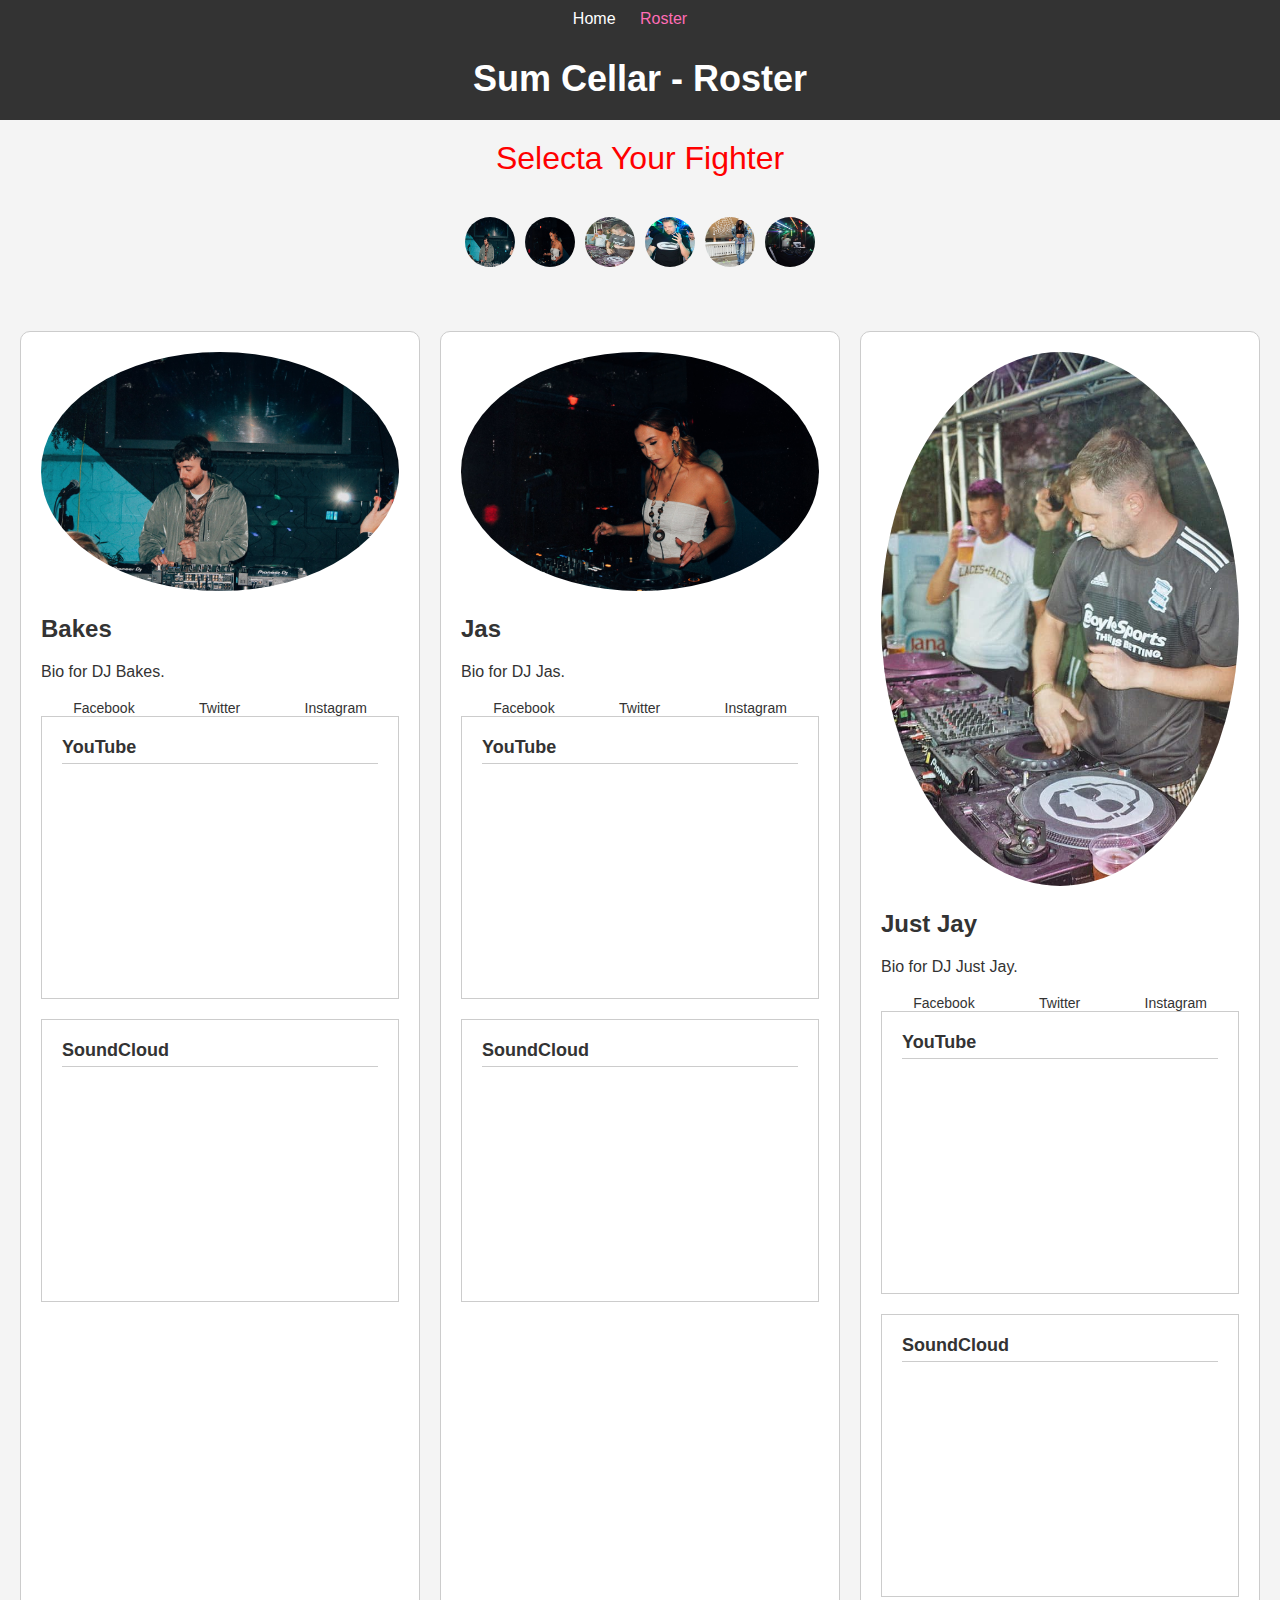
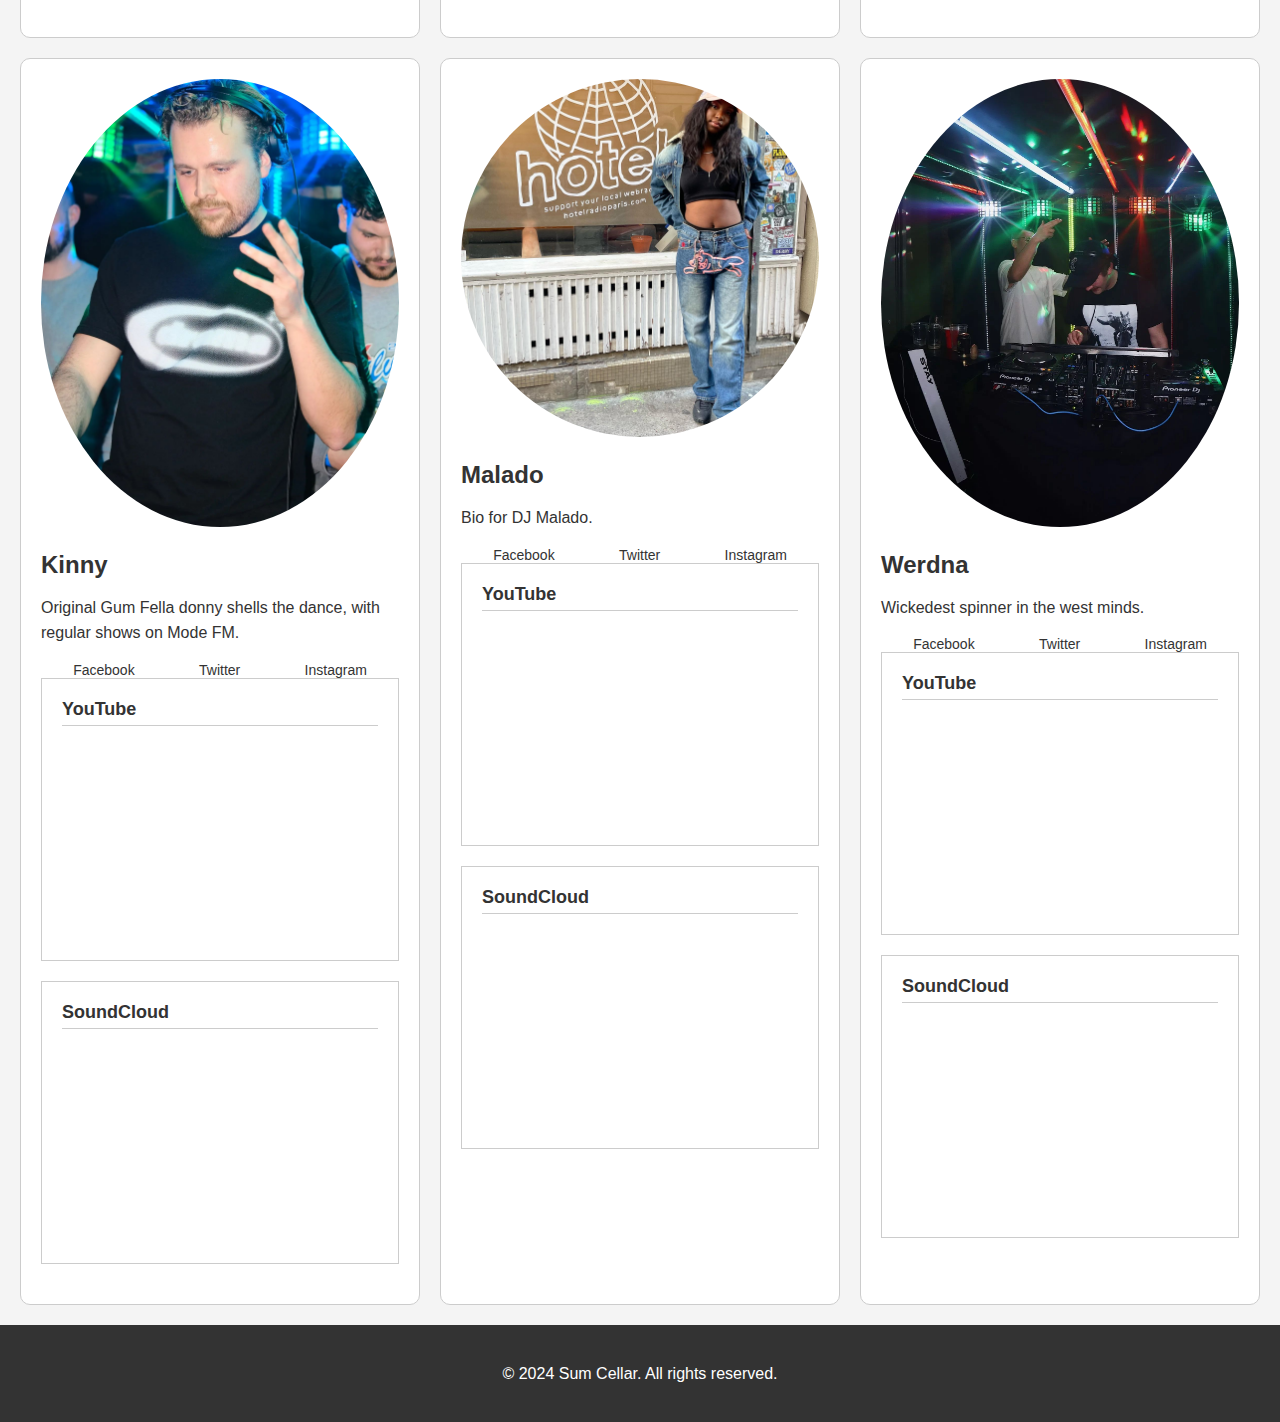
==== commit a220db60: "Add files via upload" ====
--- a/roster.html
+++ b/roster.html
@@ -6,7 +6,6 @@
     <meta name="viewport" content="width=device-width, initial-scale=1.0">
     <title>Sum Cellar - Roster</title>
     <link rel="stylesheet" href="styles.css">
-    <link rel="stylesheet" href="roster-styles.css"> <!-- New CSS file for roster specific styles -->
     <style>
         @font-face {
             font-family: 'MortalKombat';
@@ -70,197 +69,149 @@
     </section>
 
     <section id="dj-roster">
-        <div class="slider-container">
-            <div class="slider">
-                <!-- DJ Profile 1 -->
-                <div class="slider-item dj-profile" id="dj_bakes">
-                    <div class="profile-info">
-                        <img src="dj_bakes.jpg" alt="DJ Bakes">
-                        <h2>Bakes</h2>
-                        <p>Bio for DJ Bakes.</p>
-                        <div class="social-links">
-                            <a href="https://www.facebook.com/djbakes" target="_blank">Facebook</a>
-                            <a href="https://twitter.com/djbakes" target="_blank">Twitter</a>
-                            <a href="https://www.instagram.com/__g.bakes___/" target="_blank">Instagram</a>
-                        </div>
-                    </div>
-                    <div class="media-container">
-                        <h3>YouTube</h3>
-                        <iframe width="100%" height="200" src="https://www.youtube.com/embed/YOUR_VIDEO_ID" frameborder="0" allow="accelerometer; autoplay; encrypted-media; gyroscope; picture-in-picture" allowfullscreen></iframe>
-                    </div>
-                    <div class="media-container">
-                        <h3>SoundCloud</h3>
-                        <iframe width="100%" height="200" scrolling="no" frameborder="no" allow="autoplay" src="https://w.soundcloud.com/player/?url=https%3A//api.soundcloud.com/tracks/YOUR_TRACK_ID&color=%23ff5500&inverse=false&auto_play=false&show_user=true"></iframe>
-                    </div>
-                </div>
-
-                <!-- DJ Profile 2 -->
-                <div class="slider-item dj-profile" id="dj_jas">
-                    <div class="profile-info">
-                        <img src="dj_jas.jpg" alt="DJ Jas">
-                        <h2>Jas</h2>
-                        <p>Bio for DJ Jas.</p>
-                        <div class="social-links">
-                            <a href="https://www.facebook.com/djjas" target="_blank">Facebook</a>
-                            <a href="https://twitter.com/djjas" target="_blank">Twitter</a>
-                            <a href="https://www.instagram.com/djjas" target="_blank">Instagram</a>
-                        </div>
-                    </div>
-                    <div class="media-container">
-                        <h3>YouTube</h3>
-                        <iframe width="100%" height="200" src="https://www.youtube.com/embed/YOUR_VIDEO_ID" frameborder="0" allow="accelerometer; autoplay; encrypted-media; gyroscope; picture-in-picture" allowfullscreen></iframe>
-                    </div>
-                    <div class="media-container">
-                        <h3>SoundCloud</h3>
-                        <iframe width="100%" height="200" scrolling="no" frameborder="no" allow="autoplay" src="https://w.soundcloud.com/player/?url=https%3A//api.soundcloud.com/tracks/YOUR_TRACK_ID&color=%23ff5500&inverse=false&auto_play=false&show_user=true"></iframe>
-                    </div>
-                </div>
-
-                <!-- DJ Profile 3 -->
-                <div class="slider-item dj-profile" id="dj_just_jay">
-                    <div class="profile-info">
-                        <img src="dj_just_jay.jpg" alt="DJ Just Jay">
-                        <h2>Just Jay</h2>
-                        <p>Bio for DJ Just Jay.</p>
-                        <div class="social-links">
-                            <a href="https://www.facebook.com/justjay" target="_blank">Facebook</a>
-                            <a href="https://twitter.com/justjay" target="_blank">Twitter</a>
-                            <a href="https://www.instagram.com/justjay" target="_blank">Instagram</a>
-                        </div>
-                    </div>
-                    <div class="media-container">
-                        <h3>YouTube</h3>
-                        <iframe width="100%" height="200" src="https://www.youtube.com/embed/YOUR_VIDEO_ID" frameborder="0" allow="accelerometer; autoplay; encrypted-media; gyroscope; picture-in-picture" allowfullscreen></iframe>
-                    </div>
-                    <div class="media-container">
-                        <h3>SoundCloud</h3>
-                        <iframe width="100%" height="200" scrolling="no" frameborder="no" allow="autoplay" src="https://w.soundcloud.com/player/?url=https%3A//api.soundcloud.com/tracks/YOUR_TRACK_ID&color=%23ff5500&inverse=false&auto_play=false&show_user=true"></iframe>
-                    </div>
-                </div>
-
-                <!-- DJ Profile 4 -->
-                <div class="slider-item dj-profile" id="dj_kinny">
-                    <div class="profile-info">
-                        <img src="dj_kinny.jpg" alt="DJ Kinny">
-                        <h2>Kinny</h2>
-                        <p>Bio for DJ Kinny.</p>
-                        <div class="social-links">
-                            <a href="https://www.facebook.com/kinnydj" target="_blank">Facebook</a>
-                            <a href="https://twitter.com/kinnydj" target="_blank">Twitter</a>
-                            <a href="https://www.instagram.com/kinnydj" target="_blank">Instagram</a>
-                        </div>
-                    </div>
-                    <div class="media-container">
-                        <h3>YouTube</h3>
-                        <iframe width="100%" height="200" src="https://www.youtube.com/embed/YOUR_VIDEO_ID" frameborder="0" allow="accelerometer; autoplay; encrypted-media; gyroscope; picture-in-picture" allowfullscreen></iframe>
-                    </div>
-                    <div class="media-container">
-                        <h3>SoundCloud</h3>
-                        <iframe width="100%" height="200" scrolling="no" frameborder="no" allow="autoplay" src="https://w.soundcloud.com/player/?url=https%3A//api.soundcloud.com/tracks/YOUR_TRACK_ID&color=%23ff5500&inverse=false&auto_play=false&show_user=true"></iframe>
-                    </div>
-                </div>
-
-                <!-- DJ Profile 5 -->
-                <div class="slider-item dj-profile" id="dj_malado">
-                    <div class="profile-info">
-                        <img src="dj_malado.jpg" alt="DJ Malado">
-                        <h2>Malado</h2>
-                        <p>Bio for DJ Malado.</p>
-                        <div class="social-links">
-                            <a href="https://www.facebook.com/malado" target="_blank">Facebook</a>
-                            <a href="https://twitter.com/malado" target="_blank">Twitter</a>
-                            <a href="https://www.instagram.com/malado" target="_blank">Instagram</a>
-                        </div>
-                    </div>
-                    <div class="media-container">
-                        <h3>YouTube</h3>
-                        <iframe width="100%" height="200" src="https://www.youtube.com/embed/YOUR_VIDEO_ID" frameborder="0" allow="accelerometer; autoplay; encrypted-media; gyroscope; picture-in-picture" allowfullscreen></iframe>
-                    </div>
-                    <div class="media-container">
-                        <h3>SoundCloud</h3>
-                        <iframe width="100%" height="200" scrolling="no" frameborder="no" allow="autoplay" src="https://w.soundcloud.com/player/?url=https%3A//api.soundcloud.com/tracks/YOUR_TRACK_ID&color=%23ff5500&inverse=false&auto_play=false&show_user=true"></iframe>
-                    </div>
-                </div>
-
-                <!-- DJ Profile 6 -->
-                <div class="slider-item dj-profile" id="dj_werdna">
-                    <div class="profile-info">
-                        <img src="dj_werdna.jpg" alt="DJ Werdna">
-                        <h2>Werdna</h2>
-                        <p>Bio for DJ Werdna.</p>
-                        <div class="social-links">
-                            <a href="https://www.facebook.com/werdna" target="_blank">Facebook</a>
-                            <a href="https://twitter.com/werdna" target="_blank">Twitter</a>
-                            <a href="https://www.instagram.com/werdna" target="_blank">Instagram</a>
-                        </div>
-                    </div>
-                    <div class="media-container">
-                        <h3>YouTube</h3>
-                        <iframe width="100%" height="200" src="https://www.youtube.com/embed/YOUR_VIDEO_ID" frameborder="0" allow="accelerometer; autoplay; encrypted-media; gyroscope; picture-in-picture" allowfullscreen></iframe>
-                    </div>
-                    <div class="media-container">
-                        <h3>SoundCloud</h3>
-                        <iframe width="100%" height="200" scrolling="no" frameborder="no" allow="autoplay" src="https://w.soundcloud.com/player/?url=https%3A//api.soundcloud.com/tracks/YOUR_TRACK_ID&color=%23ff5500&inverse=false&auto_play=false&show_user=true"></iframe>
-                    </div>
-                </div>
-            </div>
-
-            <!-- Navigation Buttons -->
-            <div class="navigation">
-                <button class="nav-btn" id="prevBtn">&lt; Prev</button>
-                <button class="nav-btn" id="nextBtn">Next &gt;</button>
-            </div>
+        <div class="grid-container">
+            <!-- DJ Profile 1 -->
+            <div class="grid-item dj-profile" id="dj_bakes">
+                <div class="profile-info">
+                    <img src="dj_bakes.jpg" alt="DJ Bakes">
+                    <h2>Bakes</h2>
+                    <p>Bio for DJ Bakes.</p>
+                    <div class="social-links">
+                        <a href="https://www.facebook.com/djbakes" target="_blank">Facebook</a>
+                        <a href="https://twitter.com/djbakes" target="_blank">Twitter</a>
+                        <a href="https://www.instagram.com/__g.bakes___/" target="_blank">Instagram</a>
+                    </div>
+                </div>
+                <div class="media-container">
+                    <h3>YouTube</h3>
+                    <iframe width="100%" height="200" src="https://www.youtube.com/embed/YOUR_VIDEO_ID" frameborder="0" allow="accelerometer; autoplay; encrypted-media; gyroscope; picture-in-picture" allowfullscreen></iframe>
+                </div>
+                <div class="media-container">
+                    <h3>SoundCloud</h3>
+                    <iframe width="100%" height="200" scrolling="no" frameborder="no" allow="autoplay" src="https://w.soundcloud.com/player/?url=https%3A//api.soundcloud.com/tracks/YOUR_TRACK_ID&color=%23ff5500&inverse=false&auto_play=false&show_user=true"></iframe>
+                </div>
+            </div>
+
+            <!-- DJ Profile 2 -->
+            <div class="grid-item dj-profile" id="dj_jas">
+                <div class="profile-info">
+                    <img src="dj_jas.jpg" alt="DJ Jas">
+                    <h2>Jas</h2>
+                    <p>Bio for DJ Jas.</p>
+                    <div class="social-links">
+                        <a href="https://www.facebook.com/djjas" target="_blank">Facebook</a>
+                        <a href="https://twitter.com/djjas" target="_blank">Twitter</a>
+                        <a href="https://www.instagram.com/djjas" target="_blank">Instagram</a>
+                    </div>
+                </div>
+                <div class="media-container">
+                    <h3>YouTube</h3>
+                    <iframe width="100%" height="200" src="https://www.youtube.com/embed/YOUR_VIDEO_ID" frameborder="0" allow="accelerometer; autoplay; encrypted-media; gyroscope; picture-in-picture" allowfullscreen></iframe>
+                </div>
+                <div class="media-container">
+                    <h3>SoundCloud</h3>
+                    <iframe width="100%" height="200" scrolling="no" frameborder="no" allow="autoplay" src="https://w.soundcloud.com/player/?url=https%3A//api.soundcloud.com/tracks/YOUR_TRACK_ID&color=%23ff5500&inverse=false&auto_play=false&show_user=true"></iframe>
+                </div>
+            </div>
+
+            <!-- DJ Profile 3 -->
+            <div class="grid-item dj-profile" id="dj_just_jay">
+                <div class="profile-info">
+                    <img src="dj_just_jay.jpg" alt="DJ Just Jay">
+                    <h2>Just Jay</h2>
+                    <p>Bio for DJ Just Jay.</p>
+                    <div class="social-links">
+                        <a href="https://www.facebook.com/justjaymusic" target="_blank">Facebook</a>
+                        <a href="https://twitter.com/justjaymusic" target="_blank">Twitter</a>
+                        <a href="https://www.instagram.com/justjaymusic" target="_blank">Instagram</a>
+                    </div>
+                </div>
+                <div class="media-container">
+                    <h3>YouTube</h3>
+                    <iframe width="100%" height="200" src="https://www.youtube.com/embed/YOUR_VIDEO_ID" frameborder="0" allow="accelerometer; autoplay; encrypted-media; gyroscope; picture-in-picture" allowfullscreen></iframe>
+                </div>
+                <div class="media-container">
+                    <h3>SoundCloud</h3>
+                    <iframe width="100%" height="200" scrolling="no" frameborder="no" allow="autoplay" src="https://w.soundcloud.com/player/?url=https%3A//api.soundcloud.com/tracks/YOUR_TRACK_ID&color=%23ff5500&inverse=false&auto_play=false&show_user=true"></iframe>
+                </div>
+            </div>
+
+            <!-- DJ Profile 4 -->
+            <div class="grid-item dj-profile" id="dj_kinny">
+                <div class="profile-info">
+                    <img src="dj_kinny.jpg" alt="DJ Kinny">
+                    <h2>Kinny</h2>
+                    <p>Original Gum Fella donny shells the dance, with regular shows on Mode FM.</p>
+                    <div class="social-links">
+                        <a href="https://www.facebook.com/djkinnyofficial" target="_blank">Facebook</a>
+                        <a href="https://twitter.com/djkinnyofficial" target="_blank">Twitter</a>
+                        <a href="https://www.instagram.com/djkinnyofficial" target="_blank">Instagram</a>
+                    </div>
+                </div>
+                <div class="media-container">
+                    <h3>YouTube</h3>
+                    <iframe width="100%" height="200" src="https://www.youtube.com/embed/YOUR_VIDEO_ID" frameborder="0" allow="accelerometer; autoplay; encrypted-media; gyroscope; picture-in-picture" allowfullscreen></iframe>
+                </div>
+                <div class="media-container">
+                    <h3>SoundCloud</h3>
+                    <iframe width="100%" height="200" scrolling="no" frameborder="no" allow="autoplay" src="https://w.soundcloud.com/player/?url=https%3A//api.soundcloud.com/tracks/YOUR_TRACK_ID&color=%23ff5500&inverse=false&auto_play=false&show_user=true"></iframe>
+                </div>
+            </div>
+
+            <!-- DJ Profile 5 -->
+            <div class="grid-item dj-profile" id="dj_malado">
+                <div class="profile-info">
+                    <img src="dj_malado.jpg" alt="DJ Malado">
+                    <h2>Malado</h2>
+                    <p>Bio for DJ Malado.</p>
+                    <div class="social-links">
+                        <a href="https://www.facebook.com/djmhunny" target="_blank">Facebook</a>
+                        <a href="https://twitter.com/djmhunny" target="_blank">Twitter</a>
+                        <a href="https://www.instagram.com/djmhunny" target="_blank">Instagram</a>
+                    </div>
+                </div>
+                <div class="media-container">
+                    <h3>YouTube</h3>
+                    <iframe width="100%" height="200" src="https://www.youtube.com/embed/YOUR_VIDEO_ID" frameborder="0" allow="accelerometer; autoplay; encrypted-media; gyroscope; picture-in-picture" allowfullscreen></iframe>
+                </div>
+                <div class="media-container">
+                    <h3>SoundCloud</h3>
+                    <iframe width="100%" height="200" scrolling="no" frameborder="no" allow="autoplay" src="https://w.soundcloud.com/player/?url=https%3A//api.soundcloud.com/tracks/YOUR_TRACK_ID&color=%23ff5500&inverse=false&auto_play=false&show_user=true"></iframe>
+                </div>
+            </div>
+
+            <!-- DJ Profile 6 -->
+            <div class="grid-item dj-profile" id="dj_werdna">
+                <div class="profile-info">
+                    <img src="dj_werdna.jpg" alt="DJ Werdna">
+                    <h2>Werdna</h2>
+                    <p>Wickedest spinner in the west minds.</p>
+                    <div class="social-links">
+                        <a href="https://www.facebook.com/WerdnaCJAW/" target="_blank">Facebook</a>
+                        <a href="" target="_blank">Twitter</a>
+                        <a href="https://www.instagram.com/werdna_cjaw/" target="_blank">Instagram</a>
+                    </div>
+                </div>
+                <div class="media-container">
+                    <h3>YouTube</h3>
+                    <iframe width="100%" height="200" src="https://www.youtube.com/embed/SE3tirVeRbY?si=YIN_BVNswuNSH-jb" title="YouTube video player" frameborder="0" allow="accelerometer; autoplay; clipboard-write; encrypted-media; gyroscope; picture-in-picture; web-share" referrerpolicy="strict-origin-when-cross-origin" allowfullscreen></iframe>
+                </div>
+                <div class="media-container">
+                    <h3>SoundCloud</h3>
+                    <iframe width="100%" height="200" scrolling="no" frameborder="no" allow="autoplay" src="https://w.soundcloud.com/player/?url=https%3A//api.soundcloud.com/playlists/1389312382&color=%23ff5500&auto_play=false&hide_related=false&show_comments=true&show_user=true&show_reposts=false&show_teaser=true&visual=true"></iframe>
+                </div>
+            </div>
+
         </div>
     </section>
 
-    <footer class="footer">
+    <footer>
         <p>&copy; 2024 Sum Cellar. All rights reserved.</p>
     </footer>
 
-    <script src="scripts.js"></script> <!-- JavaScript for slider functionality -->
-    <script>
-        // JavaScript for slider functionality
-        const slider = document.querySelector('.slider');
-        const prevBtn = document.getElementById('prevBtn');
-        const nextBtn = document.getElementById('nextBtn');
-        let slidePosition = 0;
-        const slides = document.querySelectorAll('.slider-item');
-        const totalSlides = slides.length;
-
-        // Function to update slide position
-        function updateSlidePosition() {
-            for (let slide of slides) {
-                slide.classList.remove('visible');
-                slide.classList.add('hidden');
-            }
-            slides[slidePosition].classList.add('visible');
-            slides[slidePosition].classList.remove('hidden');
-        }
-
-        // Function to navigate to the next slide
-        function moveToNextSlide() {
-            if (slidePosition === totalSlides - 1) {
-                slidePosition = 0;
-            } else {
-                slidePosition++;
-            }
-            updateSlidePosition();
-        }
-
-        // Function to navigate to the previous slide
-        function moveToPrevSlide() {
-            if (slidePosition === 0) {
-                slidePosition = totalSlides - 1;
-            } else {
-                slidePosition--;
-            }
-            updateSlidePosition();
-        }
-
-        // Event listeners for next and previous buttons
-        nextBtn.addEventListener('click', moveToNextSlide);
-        prevBtn.addEventListener('click', moveToPrevSlide);
-    </script>
+    <script src="scripts.js"></script>
 </body>
 
 </html>
+
+
--- a/styles.css
+++ b/styles.css
@@ -183,19 +183,12 @@
 .atoz-container {
     display: flex;
     justify-content: center;
-    flex-wrap: wrap;
-    gap: 20px; /* Increased gap for better spacing */
-}
-
-.atoz-container a {
-    display: inline-block;
-    width: calc(25% - 20px); /* Four icons per row, accounting for gap */
-    text-align: center;
+    gap: 10px;
 }
 
 .atoz-container a img {
-    width: 70px; /* Slightly larger icons */
-    height: 70px; /* Slightly larger icons */
+    width: 50px;
+    height: 50px;
     border-radius: 50%;
     transition: transform 0.3s, box-shadow 0.3s;
 }
